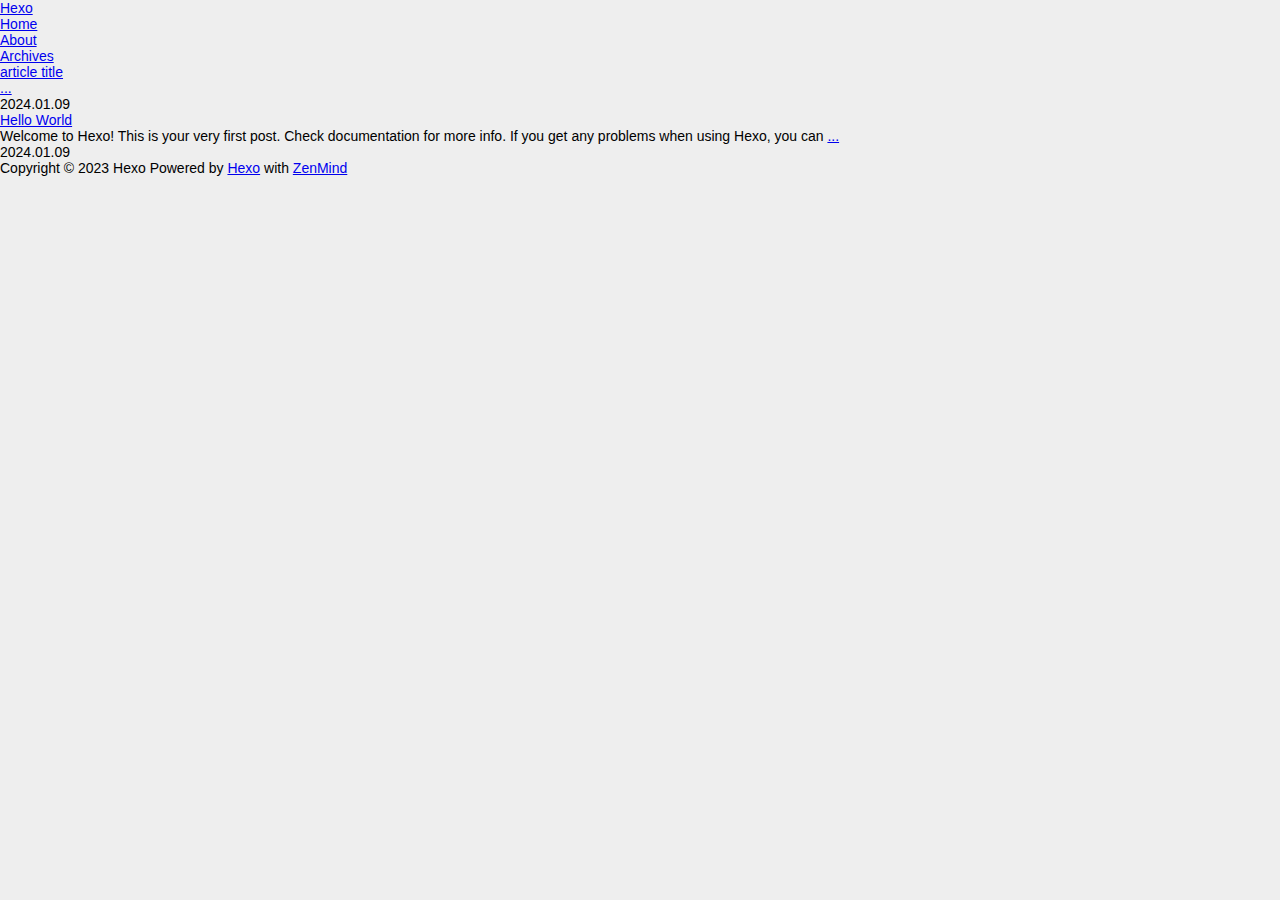
==== index.html @ c401f6a1 "Site updated: 2024-01-09 10:48:57" ====
<!DOCTYPE html>
<html>
    <head>
  <meta charset="utf-8">
  <meta content="width=device-width, initial-scale=1.0, maximum-scale=1.0, user-scalable=no, viewport-fit=cover" name="viewport" />
  <meta name="robots" content="index, follow">
  <!-- title -->
  
    
  <title>Hexo - </title>
    
  
  
  <!-- open graph -->
  <meta property="og:type" content="website">
<meta property="og:title" content="Hexo">
<meta property="og:url" content="http://example.com/index.html">
<meta property="og:site_name" content="Hexo">
<meta property="og:locale" content="en_US">
<meta property="article:author" content="John Doe">
<meta name="twitter:card" content="summary">
  <!-- canonical -->
  
  <link rel="canonical" href="http://example.com">
  
  <!-- Favicon -->
  <link rel="shortcut icon" href="/img/favicon.ico">
  <link rel="apple-touch-icon" sizes="180x180" href="/img/apple-touch-icon.png">
  <!-- CSS -->
  
<link rel="stylesheet" href="/css/reset.css">

  
<link rel="stylesheet" href="/css/style.css">

  
<link rel="stylesheet" href="/css/markdown.css">

  
<link rel="stylesheet" href="/css/fonts.css">

<meta name="generator" content="Hexo 7.0.0"></head>

    <body>
        <div class="paper">
            <div class="paper-main">
                
                    <div class="header">
    <a class="logo" href="/">Hexo</a>
    <!-- <div class="logo"><a href="/" title="Len"><img src="/img/logo.svg" alt="Len" aria-label="logo" height="20"></a></div> -->
    <ul class="nav">
        
        <li><a href="/">Home</a></li>
        
        <li><a href="/about">About</a></li>
        
        <li><a href="/archives">Archives</a></li>
        
    </ul>
</div>

                
                <div class="post-list">
    
    <div class="post">
        <a class="post-title" href="/2024/01/09/article-title/">article title</a>
        <div class="post-except">
            
            <a class="read-more" href="/2024/01/09/article-title/"> ... </a>
        </div>
        <div class="post-date">2024.01.09</div>
    </div>
    
    <div class="post">
        <a class="post-title" href="/2024/01/09/hello-world/">Hello World</a>
        <div class="post-except">
            Welcome to Hexo! This is your very first post. Check documentation for more info. If you get any problems when using Hexo, you can
            <a class="read-more" href="/2024/01/09/hello-world/"> ... </a>
        </div>
        <div class="post-date">2024.01.09</div>
    </div>
    
</div>

                <div class="footer">
    <span>Copyright © 2023 Hexo</span>
    <span>Powered by <a target="_blank" rel="noopener" href="https://hexo.io">Hexo</a> with <a target="_blank" rel="noopener" href="https:///imzl.com/zenmind">ZenMind</a></span>
</div>

<link rel="stylesheet" href="/css/a11y-dark.min.css">


<script src="/js/highlight.min.js"></script>


<script src="/js/highlightjs-line-numbers.js"></script>

<script>
    hljs.initHighlightingOnLoad();
    hljs.initLineNumbersOnLoad();
</script>

            </div>
        </div>
    </body>
</html>
---- css/style.css ----
body {
  width: 100%;
}
body:before,
body:after {
  content: "";
  display: table;
}
body:after {
  clear: both;
}
html,
body,
div,
span,
applet,
object,
iframe,
h1,
h2,
h3,
h4,
h5,
h6,
p,
blockquote,
pre,
a,
abbr,
acronym,
address,
big,
cite,
code,
del,
dfn,
em,
img,
ins,
kbd,
q,
s,
samp,
small,
strike,
strong,
sub,
sup,
tt,
var,
dl,
dt,
dd,
ol,
ul,
li,
fieldset,
form,
label,
legend,
table,
caption,
tbody,
tfoot,
thead,
tr,
th,
td {
  margin: 0;
  padding: 0;
  border: 0;
  outline: 0;
  font-weight: inherit;
  font-style: inherit;
  font-family: inherit;
  font-size: 100%;
  vertical-align: baseline;
}
body {
  line-height: 1;
  color: #000;
  background: #fff;
}
ol,
ul {
  list-style: none;
}
table {
  border-collapse: separate;
  border-spacing: 0;
  vertical-align: middle;
}
caption,
th,
td {
  text-align: left;
  font-weight: normal;
  vertical-align: middle;
}
a img {
  border: none;
}
input,
button {
  margin: 0;
  padding: 0;
}
input::-moz-focus-inner,
button::-moz-focus-inner {
  border: 0;
  padding: 0;
}
html,
body,
#container {
  height: 100%;
}
body {
  background: #eee;
  font: 14px -apple-system, BlinkMacSystemFont, "Segoe UI", "Roboto", "Oxygen", "Ubuntu", "Cantarell", "Fira Sans", "Droid Sans", "Helvetica Neue", sans-serif;
  -webkit-text-size-adjust: 100%;
}
.outer {
  max-width: 1220px;
  margin: 0 auto;
  padding: 0 20px;
}
.outer:before,
.outer:after {
  content: "";
  display: table;
}
.outer:after {
  clear: both;
}
.inner {
  display: inline;
  float: left;
  width: 98.33333333333333%;
  margin: 0 0.833333333333333%;
}
.left,
.alignleft {
  float: left;
}
.right,
.alignright {
  float: right;
}
.clear {
  clear: both;
}
#container {
  position: relative;
}
.mobile-nav-on {
  overflow: hidden;
}
#wrap {
  height: 100%;
  width: 100%;
  position: absolute;
  top: 0;
  left: 0;
  -webkit-transition: 0.2s ease-out;
  -moz-transition: 0.2s ease-out;
  -ms-transition: 0.2s ease-out;
  transition: 0.2s ease-out;
  z-index: 1;
  background: #eee;
}
.mobile-nav-on #wrap {
  left: 280px;
}
@media screen and (min-width: 768px) {
  #main {
    display: inline;
    float: left;
    width: 73.33333333333333%;
    margin: 0 0.833333333333333%;
  }
}
.article-date,
.article-category-link,
.archive-year,
.widget-title {
  text-decoration: none;
  text-transform: uppercase;
  letter-spacing: 2px;
  color: #999;
  margin-bottom: 1em;
  margin-left: 5px;
  line-height: 1em;
  text-shadow: 0 1px #fff;
  font-weight: bold;
}
.article-inner,
.archive-article-inner {
  background: #fff;
  -webkit-box-shadow: 1px 2px 3px #ddd;
  box-shadow: 1px 2px 3px #ddd;
  border: 1px solid #ddd;
  border-radius: 3px;
}
.article-entry h1,
.widget h1 {
  font-size: 2em;
}
.article-entry h2,
.widget h2 {
  font-size: 1.5em;
}
.article-entry h3,
.widget h3 {
  font-size: 1.3em;
}
.article-entry h4,
.widget h4 {
  font-size: 1.2em;
}
.article-entry h5,
.widget h5 {
  font-size: 1em;
}
.article-entry h6,
.widget h6 {
  font-size: 1em;
  color: #999;
}
.article-entry hr,
.widget hr {
  border: 1px dashed #ddd;
}
.article-entry strong,
.widget strong {
  font-weight: bold;
}
.article-entry em,
.widget em,
.article-entry cite,
.widget cite {
  font-style: italic;
}
.article-entry sup,
.widget sup,
.article-entry sub,
.widget sub {
  font-size: 0.75em;
  line-height: 0;
  position: relative;
  vertical-align: baseline;
}
.article-entry sup,
.widget sup {
  top: -0.5em;
}
.article-entry sub,
.widget sub {
  bottom: -0.2em;
}
.article-entry small,
.widget small {
  font-size: 0.85em;
}
.article-entry acronym,
.widget acronym,
.article-entry abbr,
.widget abbr {
  border-bottom: 1px dotted;
}
.article-entry ul,
.widget ul,
.article-entry ol,
.widget ol,
.article-entry dl,
.widget dl {
  margin: 0 20px;
  line-height: 1.6em;
}
.article-entry ul ul,
.widget ul ul,
.article-entry ol ul,
.widget ol ul,
.article-entry ul ol,
.widget ul ol,
.article-entry ol ol,
.widget ol ol {
  margin-top: 0;
  margin-bottom: 0;
}
.article-entry ul,
.widget ul {
  list-style: disc;
}
.article-entry ol,
.widget ol {
  list-style: decimal;
}
.article-entry dt,
.widget dt {
  font-weight: bold;
}
#header {
  height: 300px;
  position: relative;
  border-bottom: 1px solid #ddd;
}
#header:before,
#header:after {
  content: "";
  position: absolute;
  left: 0;
  right: 0;
  height: 40px;
}
#header:before {
  top: 0;
  background: -webkit-linear-gradient(rgba(0,0,0,0.2), transparent);
  background: -moz-linear-gradient(rgba(0,0,0,0.2), transparent);
  background: -ms-linear-gradient(rgba(0,0,0,0.2), transparent);
  background: linear-gradient(rgba(0,0,0,0.2), transparent);
}
#header:after {
  bottom: 0;
  background: -webkit-linear-gradient(transparent, rgba(0,0,0,0.2));
  background: -moz-linear-gradient(transparent, rgba(0,0,0,0.2));
  background: -ms-linear-gradient(transparent, rgba(0,0,0,0.2));
  background: linear-gradient(transparent, rgba(0,0,0,0.2));
}
#header-outer {
  height: 100%;
  position: relative;
}
#header-inner {
  position: relative;
  overflow: hidden;
}
#banner {
  position: absolute;
  top: 0;
  left: 0;
  width: 100%;
  height: 100%;
  background: url("images/banner.jpg") center #000;
  background-size: cover;
  z-index: -1;
}
#header-title {
  text-align: center;
  height: 40px;
  position: absolute;
  top: 50%;
  left: 0;
  margin-top: -20px;
}
#logo,
#subtitle {
  text-decoration: none;
  color: #fff;
  font-weight: 300;
  text-shadow: 0 1px 4px rgba(0,0,0,0.3);
}
#logo {
  font-size: 40px;
  line-height: 40px;
  letter-spacing: 2px;
}
#subtitle {
  font-size: 16px;
  line-height: 16px;
  letter-spacing: 1px;
}
#subtitle-wrap {
  margin-top: 16px;
}
#main-nav {
  float: left;
  margin-left: -15px;
}
.nav-icon,
.main-nav-link {
  float: left;
  color: #fff;
  opacity: 0.6;
  text-decoration: none;
  text-shadow: 0 1px rgba(0,0,0,0.2);
  -webkit-transition: opacity 0.2s;
  -moz-transition: opacity 0.2s;
  -ms-transition: opacity 0.2s;
  transition: opacity 0.2s;
  display: block;
  padding: 20px 15px;
}
.nav-icon:hover,
.main-nav-link:hover {
  opacity: 1;
}
.nav-icon {
  text-align: center;
  font-size: 14px;
  width: 14px;
  height: 14px;
  padding: 20px 15px;
  position: relative;
  cursor: pointer;
}
.main-nav-link {
  font-weight: 300;
  letter-spacing: 1px;
}
@media screen and (max-width: 479px) {
  .main-nav-link {
    display: none;
  }
}
#main-nav-toggle {
  display: none;
}
@media screen and (max-width: 479px) {
  #main-nav-toggle {
    display: block;
  }
}
#sub-nav {
  float: right;
  margin-right: -15px;
}
#search-form-wrap {
  position: absolute;
  top: 15px;
  width: 150px;
  height: 30px;
  right: -150px;
  opacity: 0;
  -webkit-transition: 0.2s ease-out;
  -moz-transition: 0.2s ease-out;
  -ms-transition: 0.2s ease-out;
  transition: 0.2s ease-out;
}
#search-form-wrap.on {
  opacity: 1;
  right: 0;
}
@media screen and (max-width: 479px) {
  #search-form-wrap {
    width: 100%;
    right: -100%;
  }
}
.search-form {
  position: absolute;
  top: 0;
  left: 0;
  right: 0;
  background: #fff;
  padding: 5px 15px;
  border-radius: 15px;
  -webkit-box-shadow: 0 0 10px rgba(0,0,0,0.3);
  box-shadow: 0 0 10px rgba(0,0,0,0.3);
}
.search-form-input {
  border: none;
  background: none;
  color: #555;
  width: 100%;
  font: 13px -apple-system, BlinkMacSystemFont, "Segoe UI", "Roboto", "Oxygen", "Ubuntu", "Cantarell", "Fira Sans", "Droid Sans", "Helvetica Neue", sans-serif;
  outline: none;
}
.search-form-input::-webkit-search-results-decoration,
.search-form-input::-webkit-search-cancel-button {
  -webkit-appearance: none;
}
.search-form-submit {
  position: absolute;
  top: 50%;
  right: 10px;
  margin-top: -7px;
  font: 13px ForkAwesome;
  border: none;
  background: none;
  color: #bbb;
  cursor: pointer;
}
.search-form-submit:hover,
.search-form-submit:focus {
  color: #777;
}
.article {
  margin: 50px 0;
}
.article-inner {
  overflow: hidden;
}
.article-meta:before,
.article-meta:after {
  content: "";
  display: table;
}
.article-meta:after {
  clear: both;
}
.article-date {
  float: left;
}
.article-category {
  float: left;
  line-height: 1em;
  color: #ccc;
  text-shadow: 0 1px #fff;
  margin-left: 8px;
}
.article-category:before {
  content: "\2022";
}
.article-category-link {
  margin: 0 12px 1em;
}
.article-header {
  padding: 20px 20px 0;
}
.article-title {
  text-decoration: none;
  font-size: 2em;
  font-weight: bold;
  color: #555;
  line-height: 1.1em;
  -webkit-transition: color 0.2s;
  -moz-transition: color 0.2s;
  -ms-transition: color 0.2s;
  transition: color 0.2s;
}
a.article-title:hover {
  color: #258fb8;
}
.article-entry {
  color: #555;
  padding: 0 20px;
}
.article-entry:before,
.article-entry:after {
  content: "";
  display: table;
}
.article-entry:after {
  clear: both;
}
.article-entry p,
.article-entry table {
  line-height: 1.6em;
  margin: 1.6em 0;
}
.article-entry h1,
.article-entry h2,
.article-entry h3,
.article-entry h4,
.article-entry h5,
.article-entry h6 {
  font-weight: bold;
}
.article-entry h1,
.article-entry h2,
.article-entry h3,
.article-entry h4,
.article-entry h5,
.article-entry h6 {
  line-height: 1.1em;
  margin: 1.1em 0;
}
.article-entry a {
  color: #258fb8;
  text-decoration: none;
}
.article-entry a:hover {
  text-decoration: underline;
}
.article-entry ul,
.article-entry ol,
.article-entry dl {
  margin-top: 1.6em;
  margin-bottom: 1.6em;
}
.article-entry img,
.article-entry video {
  max-width: 100%;
  height: auto;
  display: block;
  margin: auto;
}
.article-entry iframe {
  border: none;
}
.article-entry table {
  width: 100%;
  border-collapse: collapse;
  border-spacing: 0;
}
.article-entry th {
  font-weight: bold;
  border-bottom: 3px solid #ddd;
  padding-bottom: 0.5em;
}
.article-entry td {
  border-bottom: 1px solid #ddd;
  padding: 10px 0;
}
.article-entry blockquote {
  font-family: Georgia, "Times New Roman", serif;
  margin: 1.6em 20px;
  text-align: center;
}
.article-entry blockquote footer {
  font-size: 14px;
  margin: 1.6em 0;
  font-family: -apple-system, BlinkMacSystemFont, "Segoe UI", "Roboto", "Oxygen", "Ubuntu", "Cantarell", "Fira Sans", "Droid Sans", "Helvetica Neue", sans-serif;
}
.article-entry blockquote footer cite:before {
  content: "—";
  padding: 0 0.5em;
}
.article-entry .pullquote {
  text-align: left;
  width: 45%;
  margin: 0;
}
.article-entry .pullquote.left {
  margin-left: 0.5em;
  margin-right: 1em;
}
.article-entry .pullquote.right {
  margin-right: 0.5em;
  margin-left: 1em;
}
.article-entry .caption {
  color: #999;
  display: block;
  font-size: 0.9em;
  margin-top: 0.5em;
  position: relative;
  text-align: center;
}
.article-entry .video-container {
  position: relative;
  padding-top: 56.25%;
  height: 0;
  overflow: hidden;
}
.article-entry .video-container iframe,
.article-entry .video-container object,
.article-entry .video-container embed {
  position: absolute;
  top: 0;
  left: 0;
  width: 100%;
  height: 100%;
  margin-top: 0;
}
.article-more-link a {
  display: inline-block;
  line-height: 1em;
  padding: 6px 15px;
  border-radius: 15px;
  background: #eee;
  color: #999;
  text-shadow: 0 1px #fff;
  text-decoration: none;
}
.article-more-link a:hover {
  background: #258fb8;
  color: #fff;
  text-decoration: none;
  text-shadow: 0 1px #1e7293;
}
.article-footer {
  font-size: 0.85em;
  line-height: 1.6em;
  border-top: 1px solid #ddd;
  padding-top: 1.6em;
  margin: 0 20px 20px;
}
.article-footer:before,
.article-footer:after {
  content: "";
  display: table;
}
.article-footer:after {
  clear: both;
}
.article-footer a {
  color: #999;
  text-decoration: none;
}
.article-footer a:hover {
  color: #555;
}
.article-tag-list-item {
  float: left;
  margin-right: 10px;
}
.article-tag-list-link:before {
  content: "#";
}
.article-comment-link {
  float: right;
}
.article-comment-link:before {
  padding-right: 8px;
}
.article-share-link {
  cursor: pointer;
  float: right;
  margin-left: 20px;
}
.article-share-link:before {
  padding-right: 6px;
}
#article-nav {
  position: relative;
}
#article-nav:before,
#article-nav:after {
  content: "";
  display: table;
}
#article-nav:after {
  clear: both;
}
@media screen and (min-width: 768px) {
  #article-nav {
    margin: 50px 0;
  }
  #article-nav:before {
    width: 8px;
    height: 8px;
    position: absolute;
    top: 50%;
    left: 50%;
    margin-top: -4px;
    margin-left: -4px;
    content: "";
    border-radius: 50%;
    background: #ddd;
    -webkit-box-shadow: 0 1px 2px #fff;
    box-shadow: 0 1px 2px #fff;
  }
}
.article-nav-link-wrap {
  text-decoration: none;
  text-shadow: 0 1px #fff;
  color: #999;
  -webkit-box-sizing: border-box;
  -moz-box-sizing: border-box;
  box-sizing: border-box;
  margin-top: 50px;
  text-align: center;
  display: block;
}
.article-nav-link-wrap:hover {
  color: #555;
}
@media screen and (min-width: 768px) {
  .article-nav-link-wrap {
    width: 50%;
    margin-top: 0;
  }
}
@media screen and (min-width: 768px) {
  #article-nav-newer {
    float: left;
    text-align: right;
    padding-right: 20px;
  }
}
@media screen and (min-width: 768px) {
  #article-nav-older {
    float: right;
    text-align: left;
    padding-left: 20px;
  }
}
.article-nav-caption {
  text-transform: uppercase;
  letter-spacing: 2px;
  color: #ddd;
  line-height: 1em;
  font-weight: bold;
}
#article-nav-newer .article-nav-caption {
  margin-right: -2px;
}
.article-nav-title {
  font-size: 0.85em;
  line-height: 1.6em;
  margin-top: 0.5em;
}
.article-share-box {
  position: absolute;
  display: none;
  background: #fff;
  -webkit-box-shadow: 1px 2px 10px rgba(0,0,0,0.2);
  box-shadow: 1px 2px 10px rgba(0,0,0,0.2);
  border-radius: 3px;
  margin-left: -145px;
  overflow: hidden;
  z-index: 1;
}
.article-share-box.on {
  display: block;
}
.article-share-input {
  width: 100%;
  background: none;
  -webkit-box-sizing: border-box;
  -moz-box-sizing: border-box;
  box-sizing: border-box;
  font: 14px -apple-system, BlinkMacSystemFont, "Segoe UI", "Roboto", "Oxygen", "Ubuntu", "Cantarell", "Fira Sans", "Droid Sans", "Helvetica Neue", sans-serif;
  padding: 0 15px;
  color: #555;
  outline: none;
  border: 1px solid #ddd;
  border-radius: 3px 3px 0 0;
  height: 36px;
  line-height: 36px;
}
.article-share-links {
  background: #eee;
}
.article-share-links:before,
.article-share-links:after {
  content: "";
  display: table;
}
.article-share-links:after {
  clear: both;
}
.article-share-twitter,
.article-share-facebook,
.article-share-pinterest,
.article-share-linkedin {
  width: 50px;
  height: 36px;
  display: block;
  float: left;
  position: relative;
  color: #999;
  text-shadow: 0 1px #fff;
}
.article-share-twitter:before,
.article-share-facebook:before,
.article-share-pinterest:before,
.article-share-linkedin:before {
  font-size: 20px;
  width: 20px;
  height: 20px;
  position: absolute;
  top: 50%;
  left: 50%;
  margin-top: -10px;
  margin-left: -10px;
  text-align: center;
}
.article-share-twitter:hover,
.article-share-facebook:hover,
.article-share-pinterest:hover,
.article-share-linkedin:hover {
  color: #fff;
}
.article-share-twitter:hover {
  background: #00aced;
  text-shadow: 0 1px #008abe;
}
.article-share-facebook:hover {
  background: #3b5998;
  text-shadow: 0 1px #2f477a;
}
.article-share-pinterest:hover {
  background: #cb2027;
  text-shadow: 0 1px #a21a1f;
}
.article-share-linkedin:hover {
  background: #0077b5;
  text-shadow: 0 1px #005f91;
}
.article-gallery {
  background: #000;
  position: relative;
}
.article-gallery-photos {
  position: relative;
  overflow: hidden;
}
.article-gallery-img {
  display: none;
  max-width: 100%;
}
.article-gallery-img:first-child {
  display: block;
}
.article-gallery-img.loaded {
  position: absolute;
  display: block;
}
.article-gallery-img img {
  display: block;
  max-width: 100%;
  margin: 0 auto;
}
#comments {
  background: #fff;
  -webkit-box-shadow: 1px 2px 3px #ddd;
  box-shadow: 1px 2px 3px #ddd;
  padding: 20px;
  border: 1px solid #ddd;
  border-radius: 3px;
  margin: 50px 0;
}
#comments a {
  color: #258fb8;
}
.archives-wrap {
  margin: 50px 0;
}
.archives:before,
.archives:after {
  content: "";
  display: table;
}
.archives:after {
  clear: both;
}
.archive-year-wrap {
  margin-bottom: 1em;
}
.archives {
  -webkit-column-gap: 10px;
  -moz-column-gap: 10px;
  column-gap: 10px;
}
@media screen and (min-width: 480px) and (max-width: 767px) {
  .archives {
    -webkit-column-count: 2;
    -moz-column-count: 2;
    column-count: 2;
  }
}
@media screen and (min-width: 768px) {
  .archives {
    -webkit-column-count: 3;
    -moz-column-count: 3;
    column-count: 3;
  }
}
.archive-article {
  -webkit-column-break-inside: avoid;
  page-break-inside: avoid;
  overflow: hidden;
  break-inside: avoid-column;
}
.archive-article-inner {
  padding: 10px;
  margin-bottom: 15px;
}
.archive-article-title {
  text-decoration: none;
  font-weight: bold;
  color: #555;
  -webkit-transition: color 0.2s;
  -moz-transition: color 0.2s;
  -ms-transition: color 0.2s;
  transition: color 0.2s;
  line-height: 1.6em;
}
.archive-article-title:hover {
  color: #258fb8;
}
.archive-article-footer {
  margin-top: 1em;
}
.archive-article-date {
  color: #999;
  text-decoration: none;
  font-size: 0.85em;
  line-height: 1em;
  margin-bottom: 0.5em;
  display: block;
}
#page-nav {
  margin: 50px auto;
  background: #fff;
  -webkit-box-shadow: 1px 2px 3px #ddd;
  box-shadow: 1px 2px 3px #ddd;
  border: 1px solid #ddd;
  border-radius: 3px;
  text-align: center;
  color: #999;
  overflow: hidden;
}
#page-nav:before,
#page-nav:after {
  content: "";
  display: table;
}
#page-nav:after {
  clear: both;
}
#page-nav a,
#page-nav span {
  padding: 10px 20px;
  line-height: 1;
  height: 2ex;
}
#page-nav a {
  color: #999;
  text-decoration: none;
}
#page-nav a:hover {
  background: #999;
  color: #fff;
}
#page-nav .prev {
  float: left;
}
#page-nav .next {
  float: right;
}
#page-nav .page-number {
  display: inline-block;
}
@media screen and (max-width: 479px) {
  #page-nav .page-number {
    display: none;
  }
}
#page-nav .current {
  color: #555;
  font-weight: bold;
}
#page-nav .space {
  color: #ddd;
}
#footer {
  background: #262a30;
  padding: 50px 0;
  border-top: 1px solid #ddd;
  color: #999;
}
#footer a {
  color: #258fb8;
  text-decoration: none;
}
#footer a:hover {
  text-decoration: underline;
}
#footer-info {
  line-height: 1.6em;
  font-size: 0.85em;
}
.article-entry pre,
.article-entry .highlight {
  background: #2d2d2d;
  margin: 0 -20px;
  padding: 15px 20px;
  border-style: solid;
  border-color: #ddd;
  border-width: 1px 0;
  overflow: auto;
  color: #ccc;
  line-height: 22.400000000000002px;
}
.article-entry .highlight .gutter pre,
.article-entry .gist .gist-file .gist-data .line-numbers {
  color: #666;
  font-size: 0.85em;
}
.article-entry pre,
.article-entry code {
  font-family: "Source Code Pro", Consolas, Monaco, Menlo, Consolas, monospace;
}
.article-entry code {
  background: #eee;
  text-shadow: 0 1px #fff;
  padding: 0 0.3em;
}
.article-entry pre code {
  background: none;
  text-shadow: none;
  padding: 0;
}
.article-entry .highlight pre {
  border: none;
  margin: 0;
  padding: 0;
}
.article-entry .highlight table {
  margin: 0;
  width: auto;
}
.article-entry .highlight td {
  border: none;
  padding: 0;
}
.article-entry .highlight figcaption {
  font-size: 0.85em;
  color: #999;
  line-height: 1em;
  margin-bottom: 1em;
}
.article-entry .highlight figcaption:before,
.article-entry .highlight figcaption:after {
  content: "";
  display: table;
}
.article-entry .highlight figcaption:after {
  clear: both;
}
.article-entry .highlight figcaption a {
  float: right;
}
.article-entry .highlight .gutter {
  -moz-user-select: none;
  -ms-user-select: none;
  -webkit-user-select: none;
  -webkit-user-select: none;
  -moz-user-select: none;
  -ms-user-select: none;
  user-select: none;
}
.article-entry .highlight .gutter pre {
  text-align: right;
  padding-right: 20px;
}
.article-entry .highlight .line {
  height: 22.400000000000002px;
}
.article-entry .highlight .line.marked {
  background: #515151;
}
.article-entry .gist {
  margin: 0 -20px;
  border-style: solid;
  border-color: #ddd;
  border-width: 1px 0;
  background: #2d2d2d;
  padding: 15px 20px 15px 0;
}
.article-entry .gist .gist-file {
  border: none;
  font-family: "Source Code Pro", Consolas, Monaco, Menlo, Consolas, monospace;
  margin: 0;
}
.article-entry .gist .gist-file .gist-data {
  background: none;
  border: none;
}
.article-entry .gist .gist-file .gist-data .line-numbers {
  background: none;
  border: none;
  padding: 0 20px 0 0;
}
.article-entry .gist .gist-file .gist-data .line-data {
  padding: 0 !important;
}
.article-entry .gist .gist-file .highlight {
  margin: 0;
  padding: 0;
  border: none;
}
.article-entry .gist .gist-file .gist-meta {
  background: #2d2d2d;
  color: #999;
  font: 0.85em -apple-system, BlinkMacSystemFont, "Segoe UI", "Roboto", "Oxygen", "Ubuntu", "Cantarell", "Fira Sans", "Droid Sans", "Helvetica Neue", sans-serif;
  text-shadow: 0 0;
  padding: 0;
  margin-top: 1em;
  margin-left: 20px;
}
.article-entry .gist .gist-file .gist-meta a {
  color: #258fb8;
  font-weight: normal;
}
.article-entry .gist .gist-file .gist-meta a:hover {
  text-decoration: underline;
}
pre .comment,
pre .title {
  color: #999;
}
pre .variable,
pre .attribute,
pre .tag,
pre .regexp,
pre .ruby .constant,
pre .xml .tag .title,
pre .xml .pi,
pre .xml .doctype,
pre .html .doctype,
pre .css .id,
pre .css .class,
pre .css .pseudo {
  color: #f2777a;
}
pre .number,
pre .preprocessor,
pre .built_in,
pre .literal,
pre .params,
pre .constant {
  color: #f99157;
}
pre .class,
pre .ruby .class .title,
pre .css .rules .attribute {
  color: #9c9;
}
pre .string,
pre .value,
pre .inheritance,
pre .header,
pre .ruby .symbol,
pre .xml .cdata {
  color: #9c9;
}
pre .css .hexcolor {
  color: #6cc;
}
pre .function,
pre .python .decorator,
pre .python .title,
pre .ruby .function .title,
pre .ruby .title .keyword,
pre .perl .sub,
pre .javascript .title,
pre .coffeescript .title {
  color: #69c;
}
pre .keyword,
pre .javascript .function {
  color: #c9c;
}
@media screen and (max-width: 479px) {
  #mobile-nav {
    position: absolute;
    top: 0;
    left: 0;
    width: 280px;
    height: 100%;
    background: #191919;
    border-right: 1px solid #fff;
  }
}
@media screen and (max-width: 479px) {
  .mobile-nav-link {
    display: block;
    color: #999;
    text-decoration: none;
    padding: 15px 20px;
    font-weight: bold;
  }
  .mobile-nav-link:hover {
    color: #fff;
  }
}
@media screen and (min-width: 768px) {
  #sidebar {
    display: inline;
    float: left;
    width: 23.333333333333332%;
    margin: 0 0.833333333333333%;
  }
}
.widget-wrap {
  margin: 50px 0;
}
.widget {
  color: #777;
  text-shadow: 0 1px #fff;
  background: #ddd;
  -webkit-box-shadow: 0 -1px 4px #ccc inset;
  box-shadow: 0 -1px 4px #ccc inset;
  border: 1px solid #ccc;
  padding: 15px;
  border-radius: 3px;
}
.widget a {
  color: #258fb8;
  text-decoration: none;
}
.widget a:hover {
  text-decoration: underline;
}
.widget ul ul,
.widget ol ul,
.widget dl ul,
.widget ul ol,
.widget ol ol,
.widget dl ol,
.widget ul dl,
.widget ol dl,
.widget dl dl {
  margin-left: 15px;
  list-style: disc;
}
.widget {
  line-height: 1.6em;
  word-wrap: break-word;
  font-size: 0.9em;
}
.widget ul,
.widget ol {
  list-style: none;
  margin: 0;
}
.widget ul ul,
.widget ol ul,
.widget ul ol,
.widget ol ol {
  margin: 0 20px;
}
.widget ul ul,
.widget ol ul {
  list-style: disc;
}
.widget ul ol,
.widget ol ol {
  list-style: decimal;
}
.category-list-count,
.tag-list-count,
.archive-list-count {
  padding-left: 5px;
  color: #999;
  font-size: 0.85em;
}
.category-list-count:before,
.tag-list-count:before,
.archive-list-count:before {
  content: "(";
}
.category-list-count:after,
.tag-list-count:after,
.archive-list-count:after {
  content: ")";
}
.tagcloud a {
  margin-right: 5px;
  display: inline-block;
}
---- css/markdown.css ----
@charset "utf-8";

.post-md
{
    width: 100%;
    font-size: 16px;
    letter-spacing: 0;
}

.post-md h1,
.post-md h2,
.post-md h3,
.post-md h4,
.post-md h5,
.post-md h6
{
    color: var(--font-color-1);
    margin: 12px 0;
}
.post-md h1
{
    font-size: 2rem;
    line-height: 1.2;
    padding: 24px 0;
}
.post-md h2
{
    font-size: 1.6rem;
    line-height: 1.2;
    padding: 20px 0;
}
.post-md h3
{
    font-size: 1.4rem;
    line-height: 1.2;
    padding: 18px 0;
}
.post-md h4
{
    font-size: 1.2rem;
    line-height: 1.2;
    padding: 16px 0;
}
.post-md h5
{
    font-size: 1.15rem;
    line-height: 1.2;
    padding: 14px 0;
}
.post-md h6
{
    font-size: 1.1rem;
    line-height: 1.2;
    padding: 12px 0;
}
.post-md a
{
    color: var(--font-color-0);
    /* box-shadow: 0 1.5px 0 #de1267; */
    /* text-decoration: underline dotted; */
    transition: color ease-in-out .65s, box-shadow ease-in-out .65s;
}
.post-md a:hover
{
    color: var(--font-color-0);
    box-shadow: 0 2px 0 var(--font-color-0);
    transition: color ease-in-out .65s, box-shadow ease-in-out .65s;
}
.post-md strong
{
    font-weight: 700;
}
.post-md em
{
    font-style: italic;
}
.post-md kbd
{
    padding: 2px 4px;
    border-radius: 2px;
    background: #eee;
    border: 1px solid #ddd;
}
.post-md ol
{
    list-style: decimal;
    padding-left: 24px;
}
.post-md ul
{
    list-style: disc;
    padding-left: 24px;
}
.post-md img
{
    border-radius: 4px;
    box-sizing: border-box;
    padding: 5px 5px;
    border: 1px solid #ebebeb;
}
.post-md hr
{
    border: none;
    height: 1px;
    background: var(--line-1);
    margin: 24px 0;
}

.post-md p,
.post-md blockquote
{
    width: 100%;
    margin: 12px 0;
}
.post-md blockquote
{
    border-left: 2px solid var(--line-2);
    padding-left: 12px;
    word-wrap: break-word;
}

.post-md .video-container
{
    background: #000;
    border-radius: 4px;
    overflow: hidden;
}
.post-md iframe,
.post-md .video-container iframe
{
    width: 100%;
    height: 100vh;
    max-height: 360px;
    margin: 12px 0;
}

.post-md>table
{
    width: 100%;
    text-align: left;
    border-spacing: 0;
}
.post-md>table th
{
    padding: 12px 0;
    border-bottom: 2px solid var(--line-1);
}
.post-md>table tr:nth-child(odd) td
{
    padding: 12px 0;
    border-bottom: 1px solid var(--line-1);
    background: #fafafa;
}
.post-md>table tr:nth-child(even) td
{
    padding: 12px 0;
    border-bottom: 1px solid var(--line-1);
    background: #fff;
}

.post-md code
{
    border-radius: 4px;
    background: #2b2b2b;
    padding: 2px 4px;
    color: #f8f8f2;
    font-size: 1rem;
}

.post-md .hljs-ln-numbers
{
    opacity: .5;
    padding-right: 12px;
}
---- css/fonts.css ----
/* montserrat-regular - latin */

@font-face
{
    font-family: "Montserrat";
    font-style: normal;
    font-weight: 400;
    src: local(""),
        url("../fonts/montserrat-v23-latin-regular.woff2") format("woff2"), /* Chrome 26+, Opera 23+, Firefox 39+ */
        url("../fonts/montserrat-v23-latin-regular.woff") format("woff"); /* Chrome 6+, Firefox 3.6+, IE 9+, Safari 5.1+ */
}

/* montserrat-600 - latin */

@font-face
{
    font-family: "Montserrat";
    font-style: normal;
    font-weight: 600;
    src: local(""),
        url("../fonts/montserrat-v23-latin-600.woff2") format("woff2"), /* Chrome 26+, Opera 23+, Firefox 39+ */
        url("../fonts/montserrat-v23-latin-600.woff") format("woff"); /* Chrome 6+, Firefox 3.6+, IE 9+, Safari 5.1+ */
}

/* montserrat-italic - latin */

@font-face
{
    font-family: "Montserrat";
    font-style: italic;
    font-weight: 400;
    src: local(""),
        url("../fonts/montserrat-v23-latin-italic.woff2") format("woff2"), /* Chrome 26+, Opera 23+, Firefox 39+ */
        url("../fonts/montserrat-v23-latin-italic.woff") format("woff"); /* Chrome 6+, Firefox 3.6+, IE 9+, Safari 5.1+ */
}

/* montserrat-600italic - latin */

@font-face
{
    font-family: "Montserrat";
    font-style: italic;
    font-weight: 600;
    src: local(""),
        url("../fonts/montserrat-v23-latin-600italic.woff2") format("woff2"), /* Chrome 26+, Opera 23+, Firefox 39+ */
        url("../fonts/montserrat-v23-latin-600italic.woff") format("woff"); /* Chrome 6+, Firefox 3.6+, IE 9+, Safari 5.1+ */
}
---- css/a11y-dark.min.css ----
pre code.hljs{display:block;overflow-x:auto;padding:1em}code.hljs{padding:3px 5px}/*!
  Theme: a11y-dark
  Author: @ericwbailey
  Maintainer: @ericwbailey

  Based on the Tomorrow Night Eighties theme: https://github.com/isagalaev/highlight.js/blob/master/src/styles/tomorrow-night-eighties.css
*/.hljs{background:#2b2b2b;color:#f8f8f2}.hljs-comment,.hljs-quote{color:#d4d0ab}.hljs-deletion,.hljs-name,.hljs-regexp,.hljs-selector-class,.hljs-selector-id,.hljs-tag,.hljs-template-variable,.hljs-variable{color:#ffa07a}.hljs-built_in,.hljs-link,.hljs-literal,.hljs-meta,.hljs-number,.hljs-params,.hljs-type{color:#f5ab35}.hljs-attribute{color:gold}.hljs-addition,.hljs-bullet,.hljs-string,.hljs-symbol{color:#abe338}.hljs-section,.hljs-title{color:#00e0e0}.hljs-keyword,.hljs-selector-tag{color:#dcc6e0}.hljs-emphasis{font-style:italic}.hljs-strong{font-weight:700}@media screen and (-ms-high-contrast:active){.hljs-addition,.hljs-attribute,.hljs-built_in,.hljs-bullet,.hljs-comment,.hljs-link,.hljs-literal,.hljs-meta,.hljs-number,.hljs-params,.hljs-quote,.hljs-string,.hljs-symbol,.hljs-type{color:highlight}.hljs-keyword,.hljs-selector-tag{font-weight:700}}
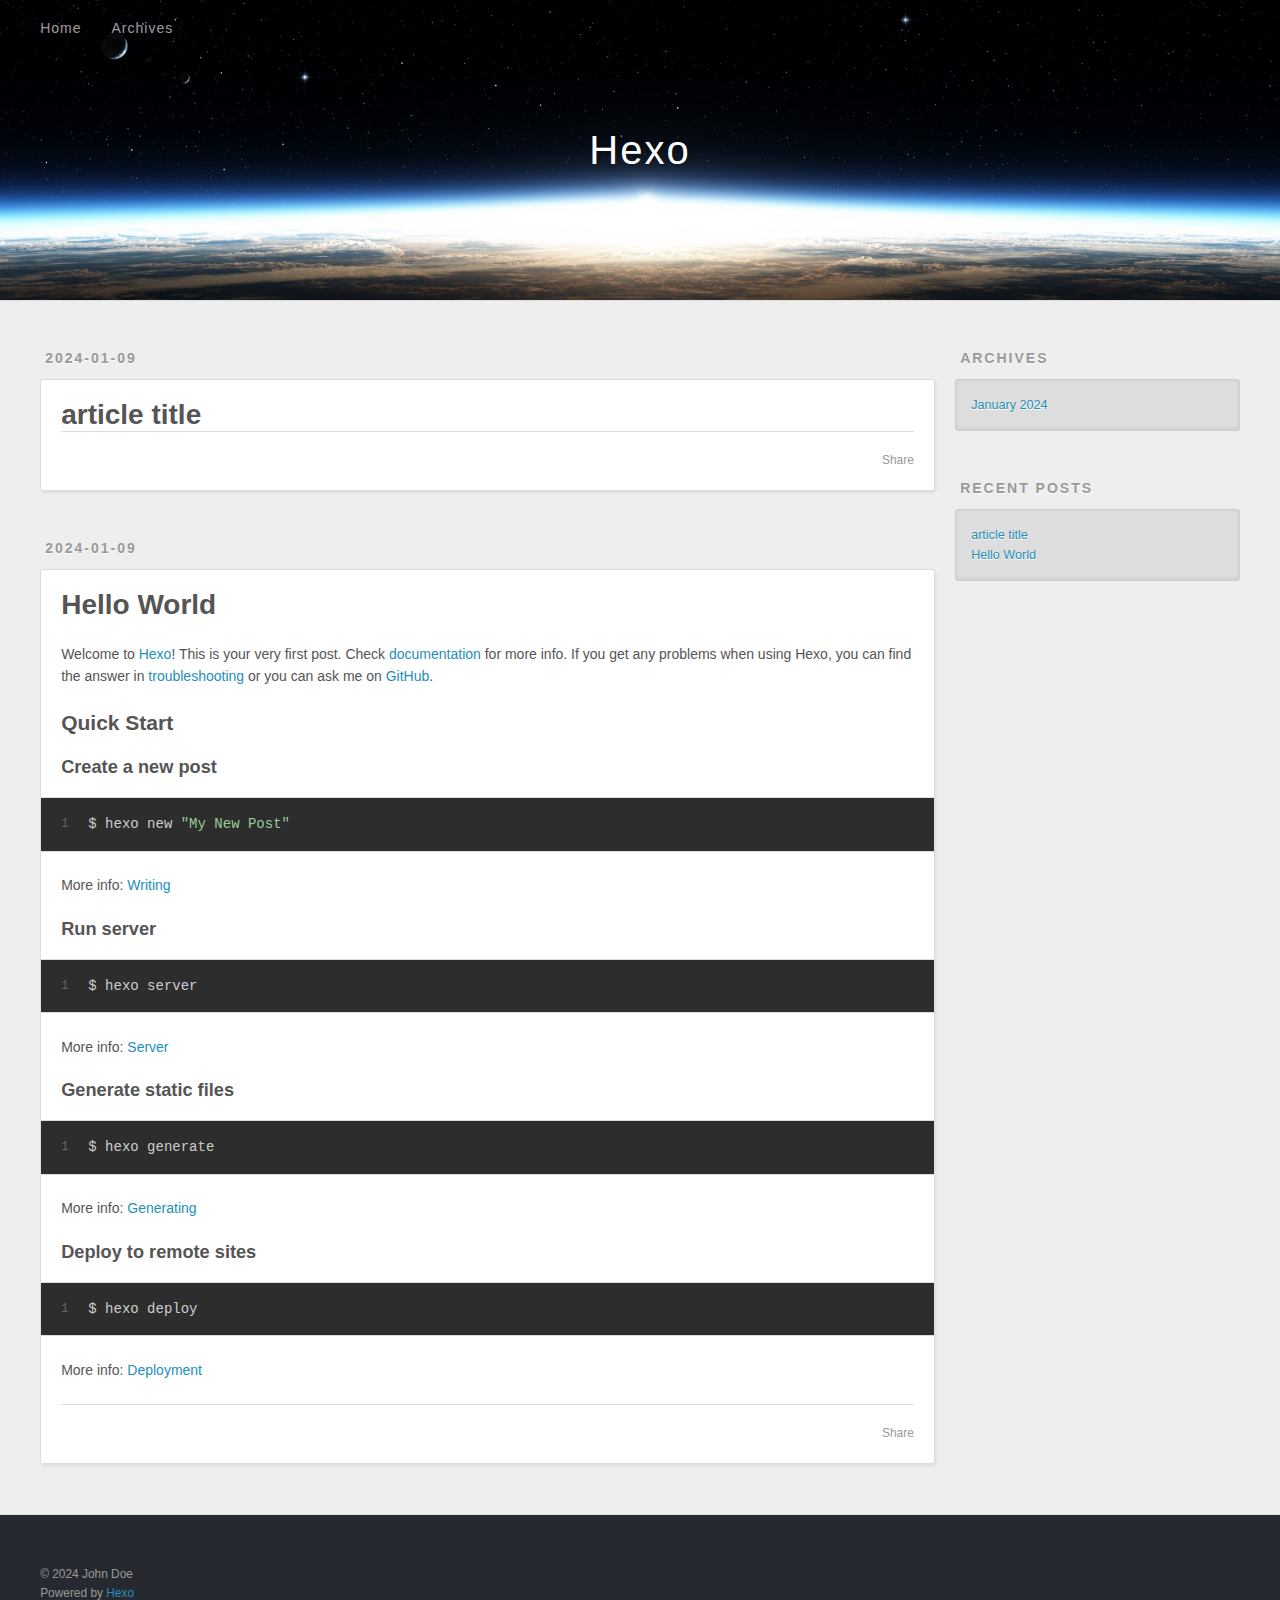
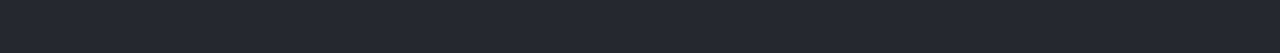
==== commit f82fc5f9: "Site updated: 2024-01-09 11:07:58" ====
--- a/index.html
+++ b/index.html
@@ -1,17 +1,11 @@
 <!DOCTYPE html>
 <html>
-    <head>
+<head>
   <meta charset="utf-8">
-  <meta content="width=device-width, initial-scale=1.0, maximum-scale=1.0, user-scalable=no, viewport-fit=cover" name="viewport" />
-  <meta name="robots" content="index, follow">
-  <!-- title -->
-  
-    
-  <title>Hexo - </title>
-    
-  
-  
-  <!-- open graph -->
+  
+  
+  <title>Hexo</title>
+  <meta name="viewport" content="width=device-width, initial-scale=1, shrink-to-fit=no">
   <meta property="og:type" content="website">
 <meta property="og:title" content="Hexo">
 <meta property="og:url" content="http://example.com/index.html">
@@ -19,88 +13,235 @@
 <meta property="og:locale" content="en_US">
 <meta property="article:author" content="John Doe">
 <meta name="twitter:card" content="summary">
-  <!-- canonical -->
-  
-  <link rel="canonical" href="http://example.com">
-  
-  <!-- Favicon -->
-  <link rel="shortcut icon" href="/img/favicon.ico">
-  <link rel="apple-touch-icon" sizes="180x180" href="/img/apple-touch-icon.png">
-  <!-- CSS -->
-  
-<link rel="stylesheet" href="/css/reset.css">
-
+  
+    <link rel="alternate" href="/atom.xml" title="Hexo" type="application/atom+xml">
+  
+  
+    <link rel="shortcut icon" href="/favicon.png">
+  
+  
   
 <link rel="stylesheet" href="/css/style.css">
 
   
-<link rel="stylesheet" href="/css/markdown.css">
-
-  
-<link rel="stylesheet" href="/css/fonts.css">
-
+    
+<link rel="stylesheet" href="/fancybox/jquery.fancybox.min.css">
+
+  
+  
 <meta name="generator" content="Hexo 7.0.0"></head>
 
-    <body>
-        <div class="paper">
-            <div class="paper-main">
-                
-                    <div class="header">
-    <a class="logo" href="/">Hexo</a>
-    <!-- <div class="logo"><a href="/" title="Len"><img src="/img/logo.svg" alt="Len" aria-label="logo" height="20"></a></div> -->
-    <ul class="nav">
-        
-        <li><a href="/">Home</a></li>
-        
-        <li><a href="/about">About</a></li>
-        
-        <li><a href="/archives">Archives</a></li>
-        
-    </ul>
-</div>
-
-                
-                <div class="post-list">
-    
-    <div class="post">
-        <a class="post-title" href="/2024/01/09/article-title/">article title</a>
-        <div class="post-except">
-            
-            <a class="read-more" href="/2024/01/09/article-title/"> ... </a>
-        </div>
-        <div class="post-date">2024.01.09</div>
-    </div>
-    
-    <div class="post">
-        <a class="post-title" href="/2024/01/09/hello-world/">Hello World</a>
-        <div class="post-except">
-            Welcome to Hexo! This is your very first post. Check documentation for more info. If you get any problems when using Hexo, you can
-            <a class="read-more" href="/2024/01/09/hello-world/"> ... </a>
-        </div>
-        <div class="post-date">2024.01.09</div>
-    </div>
-    
-</div>
-
-                <div class="footer">
-    <span>Copyright © 2023 Hexo</span>
-    <span>Powered by <a target="_blank" rel="noopener" href="https://hexo.io">Hexo</a> with <a target="_blank" rel="noopener" href="https:///imzl.com/zenmind">ZenMind</a></span>
-</div>
-
-<link rel="stylesheet" href="/css/a11y-dark.min.css">
-
-
-<script src="/js/highlight.min.js"></script>
-
-
-<script src="/js/highlightjs-line-numbers.js"></script>
-
-<script>
-    hljs.initHighlightingOnLoad();
-    hljs.initLineNumbersOnLoad();
-</script>
-
-            </div>
-        </div>
-    </body>
+<body>
+  <div id="container">
+    <div id="wrap">
+      <header id="header">
+  <div id="banner"></div>
+  <div id="header-outer" class="outer">
+    <div id="header-title" class="inner">
+      <h1 id="logo-wrap">
+        <a href="/" id="logo">Hexo</a>
+      </h1>
+      
+    </div>
+    <div id="header-inner" class="inner">
+      <nav id="main-nav">
+        <a id="main-nav-toggle" class="nav-icon"><span class="fa fa-bars"></span></a>
+        
+          <a class="main-nav-link" href="/">Home</a>
+        
+          <a class="main-nav-link" href="/archives">Archives</a>
+        
+      </nav>
+      <nav id="sub-nav">
+        
+        
+          <a class="nav-icon" href="/atom.xml" title="RSS Feed"><span class="fa fa-rss"></span></a>
+        
+        <a class="nav-icon nav-search-btn" title="Search"><span class="fa fa-search"></span></a>
+      </nav>
+      <div id="search-form-wrap">
+        <form action="//google.com/search" method="get" accept-charset="UTF-8" class="search-form"><input type="search" name="q" class="search-form-input" placeholder="Search"><button type="submit" class="search-form-submit">&#xF002;</button><input type="hidden" name="sitesearch" value="http://example.com"></form>
+      </div>
+    </div>
+  </div>
+</header>
+
+      <div class="outer">
+        <section id="main">
+  
+    <article id="post-article-title" class="h-entry article article-type-post" itemprop="blogPost" itemscope itemtype="https://schema.org/BlogPosting">
+  <div class="article-meta">
+    <a href="/2024/01/09/article-title/" class="article-date">
+  <time class="dt-published" datetime="2024-01-09T02:41:25.000Z" itemprop="datePublished">2024-01-09</time>
+</a>
+    
+  </div>
+  <div class="article-inner">
+    
+    
+      <header class="article-header">
+        
+  
+    <h1 itemprop="name">
+      <a class="p-name article-title" href="/2024/01/09/article-title/">article title</a>
+    </h1>
+  
+
+      </header>
+    
+    <div class="e-content article-entry" itemprop="articleBody">
+      
+        
+      
+    </div>
+    <footer class="article-footer">
+      <a data-url="http://example.com/2024/01/09/article-title/" data-id="clr5qxe1k0000g0w902j92jcs" data-title="article title" class="article-share-link"><span class="fa fa-share">Share</span></a>
+      
+      
+      
+    </footer>
+  </div>
+  
+</article>
+
+
+
+  
+    <article id="post-hello-world" class="h-entry article article-type-post" itemprop="blogPost" itemscope itemtype="https://schema.org/BlogPosting">
+  <div class="article-meta">
+    <a href="/2024/01/09/hello-world/" class="article-date">
+  <time class="dt-published" datetime="2024-01-09T02:22:42.216Z" itemprop="datePublished">2024-01-09</time>
+</a>
+    
+  </div>
+  <div class="article-inner">
+    
+    
+      <header class="article-header">
+        
+  
+    <h1 itemprop="name">
+      <a class="p-name article-title" href="/2024/01/09/hello-world/">Hello World</a>
+    </h1>
+  
+
+      </header>
+    
+    <div class="e-content article-entry" itemprop="articleBody">
+      
+        <p>Welcome to <a target="_blank" rel="noopener" href="https://hexo.io/">Hexo</a>! This is your very first post. Check <a target="_blank" rel="noopener" href="https://hexo.io/docs/">documentation</a> for more info. If you get any problems when using Hexo, you can find the answer in <a target="_blank" rel="noopener" href="https://hexo.io/docs/troubleshooting.html">troubleshooting</a> or you can ask me on <a target="_blank" rel="noopener" href="https://github.com/hexojs/hexo/issues">GitHub</a>.</p>
+<h2 id="Quick-Start"><a href="#Quick-Start" class="headerlink" title="Quick Start"></a>Quick Start</h2><h3 id="Create-a-new-post"><a href="#Create-a-new-post" class="headerlink" title="Create a new post"></a>Create a new post</h3><figure class="highlight bash"><table><tr><td class="gutter"><pre><span class="line">1</span><br></pre></td><td class="code"><pre><span class="line">$ hexo new <span class="string">&quot;My New Post&quot;</span></span><br></pre></td></tr></table></figure>
+
+<p>More info: <a target="_blank" rel="noopener" href="https://hexo.io/docs/writing.html">Writing</a></p>
+<h3 id="Run-server"><a href="#Run-server" class="headerlink" title="Run server"></a>Run server</h3><figure class="highlight bash"><table><tr><td class="gutter"><pre><span class="line">1</span><br></pre></td><td class="code"><pre><span class="line">$ hexo server</span><br></pre></td></tr></table></figure>
+
+<p>More info: <a target="_blank" rel="noopener" href="https://hexo.io/docs/server.html">Server</a></p>
+<h3 id="Generate-static-files"><a href="#Generate-static-files" class="headerlink" title="Generate static files"></a>Generate static files</h3><figure class="highlight bash"><table><tr><td class="gutter"><pre><span class="line">1</span><br></pre></td><td class="code"><pre><span class="line">$ hexo generate</span><br></pre></td></tr></table></figure>
+
+<p>More info: <a target="_blank" rel="noopener" href="https://hexo.io/docs/generating.html">Generating</a></p>
+<h3 id="Deploy-to-remote-sites"><a href="#Deploy-to-remote-sites" class="headerlink" title="Deploy to remote sites"></a>Deploy to remote sites</h3><figure class="highlight bash"><table><tr><td class="gutter"><pre><span class="line">1</span><br></pre></td><td class="code"><pre><span class="line">$ hexo deploy</span><br></pre></td></tr></table></figure>
+
+<p>More info: <a target="_blank" rel="noopener" href="https://hexo.io/docs/one-command-deployment.html">Deployment</a></p>
+
+      
+    </div>
+    <footer class="article-footer">
+      <a data-url="http://example.com/2024/01/09/hello-world/" data-id="clr5q93ry00005cw9a1s91yvs" data-title="Hello World" class="article-share-link"><span class="fa fa-share">Share</span></a>
+      
+      
+      
+    </footer>
+  </div>
+  
+</article>
+
+
+
+  
+
+
+</section>
+        
+          <aside id="sidebar">
+  
+    
+
+  
+    
+
+  
+    
+  
+    
+  <div class="widget-wrap">
+    <h3 class="widget-title">Archives</h3>
+    <div class="widget">
+      <ul class="archive-list"><li class="archive-list-item"><a class="archive-list-link" href="/archives/2024/01/">January 2024</a></li></ul>
+    </div>
+  </div>
+
+
+  
+    
+  <div class="widget-wrap">
+    <h3 class="widget-title">Recent Posts</h3>
+    <div class="widget">
+      <ul>
+        
+          <li>
+            <a href="/2024/01/09/article-title/">article title</a>
+          </li>
+        
+          <li>
+            <a href="/2024/01/09/hello-world/">Hello World</a>
+          </li>
+        
+      </ul>
+    </div>
+  </div>
+
+  
+</aside>
+        
+      </div>
+      <footer id="footer">
+  
+  <div class="outer">
+    <div id="footer-info" class="inner">
+      
+      &copy; 2024 John Doe<br>
+      Powered by <a href="https://hexo.io/" target="_blank">Hexo</a>
+    </div>
+  </div>
+</footer>
+
+    </div>
+    <nav id="mobile-nav">
+  
+    <a href="/" class="mobile-nav-link">Home</a>
+  
+    <a href="/archives" class="mobile-nav-link">Archives</a>
+  
+</nav>
+    
+
+
+<script src="/js/jquery-3.6.4.min.js"></script>
+
+
+
+  
+<script src="/fancybox/jquery.fancybox.min.js"></script>
+
+
+
+
+<script src="/js/script.js"></script>
+
+
+
+
+
+  </div>
+</body>
 </html>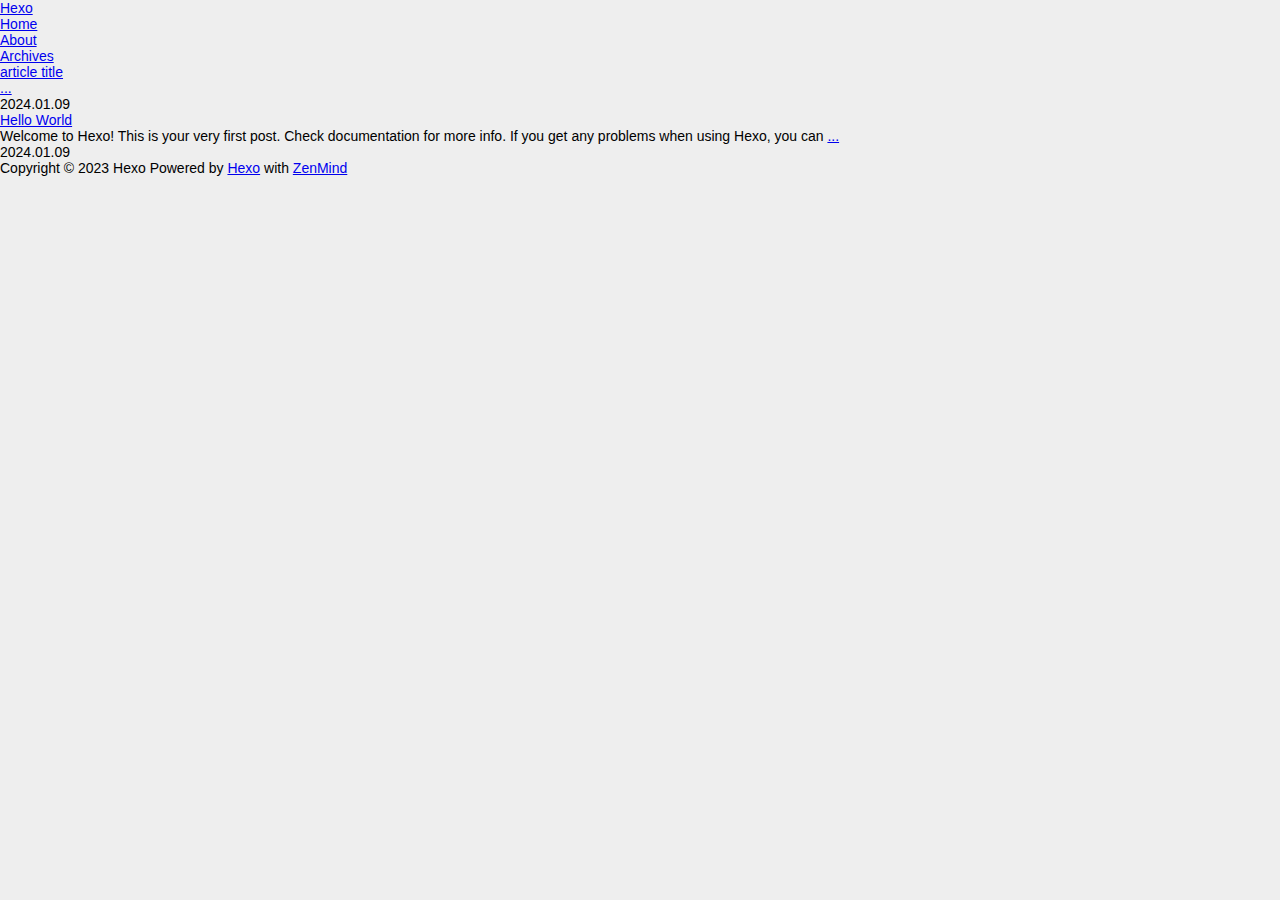
==== commit 180e2bfd: "Site updated: 2024-01-09 11:13:16" ====
--- a/index.html
+++ b/index.html
@@ -1,247 +1,106 @@
 <!DOCTYPE html>
 <html>
-<head>
+    <head>
   <meta charset="utf-8">
+  <meta content="width=device-width, initial-scale=1.0, maximum-scale=1.0, user-scalable=no, viewport-fit=cover" name="viewport" />
+  <meta name="robots" content="index, follow">
+  <!-- title -->
+  
+    
+  <title>Hexo - </title>
+    
   
   
-  <title>Hexo</title>
-  <meta name="viewport" content="width=device-width, initial-scale=1, shrink-to-fit=no">
+  <!-- open graph -->
   <meta property="og:type" content="website">
 <meta property="og:title" content="Hexo">
-<meta property="og:url" content="http://example.com/index.html">
+<meta property="og:url" content="https://mixintu.github.io/index.html">
 <meta property="og:site_name" content="Hexo">
 <meta property="og:locale" content="en_US">
 <meta property="article:author" content="John Doe">
 <meta name="twitter:card" content="summary">
+  <!-- canonical -->
   
-    <link rel="alternate" href="/atom.xml" title="Hexo" type="application/atom+xml">
+  <link rel="canonical" href="https://mixintu.github.io">
   
+  <!-- Favicon -->
+  <link rel="shortcut icon" href="/img/favicon.ico">
+  <link rel="apple-touch-icon" sizes="180x180" href="/img/apple-touch-icon.png">
+  <!-- CSS -->
   
-    <link rel="shortcut icon" href="/favicon.png">
-  
-  
+<link rel="stylesheet" href="/css/reset.css">
+
   
 <link rel="stylesheet" href="/css/style.css">
 
   
-    
-<link rel="stylesheet" href="/fancybox/jquery.fancybox.min.css">
+<link rel="stylesheet" href="/css/markdown.css">
 
   
-  
+<link rel="stylesheet" href="/css/fonts.css">
+
 <meta name="generator" content="Hexo 7.0.0"></head>
 
-<body>
-  <div id="container">
-    <div id="wrap">
-      <header id="header">
-  <div id="banner"></div>
-  <div id="header-outer" class="outer">
-    <div id="header-title" class="inner">
-      <h1 id="logo-wrap">
-        <a href="/" id="logo">Hexo</a>
-      </h1>
-      
+    <body>
+        <div class="paper">
+            <div class="paper-main">
+                
+                    <div class="header">
+    <a class="logo" href="/">Hexo</a>
+    <!-- <div class="logo"><a href="/" title="Len"><img src="/img/logo.svg" alt="Len" aria-label="logo" height="20"></a></div> -->
+    <ul class="nav">
+        
+        <li><a href="/">Home</a></li>
+        
+        <li><a href="/about">About</a></li>
+        
+        <li><a href="/archives">Archives</a></li>
+        
+    </ul>
+</div>
+
+                
+                <div class="post-list">
+    
+    <div class="post">
+        <a class="post-title" href="/2024/01/09/article-title/">article title</a>
+        <div class="post-except">
+            
+            <a class="read-more" href="/2024/01/09/article-title/"> ... </a>
+        </div>
+        <div class="post-date">2024.01.09</div>
     </div>
-    <div id="header-inner" class="inner">
-      <nav id="main-nav">
-        <a id="main-nav-toggle" class="nav-icon"><span class="fa fa-bars"></span></a>
-        
-          <a class="main-nav-link" href="/">Home</a>
-        
-          <a class="main-nav-link" href="/archives">Archives</a>
-        
-      </nav>
-      <nav id="sub-nav">
-        
-        
-          <a class="nav-icon" href="/atom.xml" title="RSS Feed"><span class="fa fa-rss"></span></a>
-        
-        <a class="nav-icon nav-search-btn" title="Search"><span class="fa fa-search"></span></a>
-      </nav>
-      <div id="search-form-wrap">
-        <form action="//google.com/search" method="get" accept-charset="UTF-8" class="search-form"><input type="search" name="q" class="search-form-input" placeholder="Search"><button type="submit" class="search-form-submit">&#xF002;</button><input type="hidden" name="sitesearch" value="http://example.com"></form>
-      </div>
+    
+    <div class="post">
+        <a class="post-title" href="/2024/01/09/hello-world/">Hello World</a>
+        <div class="post-except">
+            Welcome to Hexo! This is your very first post. Check documentation for more info. If you get any problems when using Hexo, you can
+            <a class="read-more" href="/2024/01/09/hello-world/"> ... </a>
+        </div>
+        <div class="post-date">2024.01.09</div>
     </div>
-  </div>
-</header>
+    
+</div>
 
-      <div class="outer">
-        <section id="main">
-  
-    <article id="post-article-title" class="h-entry article article-type-post" itemprop="blogPost" itemscope itemtype="https://schema.org/BlogPosting">
-  <div class="article-meta">
-    <a href="/2024/01/09/article-title/" class="article-date">
-  <time class="dt-published" datetime="2024-01-09T02:41:25.000Z" itemprop="datePublished">2024-01-09</time>
-</a>
-    
-  </div>
-  <div class="article-inner">
-    
-    
-      <header class="article-header">
-        
-  
-    <h1 itemprop="name">
-      <a class="p-name article-title" href="/2024/01/09/article-title/">article title</a>
-    </h1>
-  
+                <div class="footer">
+    <span>Copyright © 2023 Hexo</span>
+    <span>Powered by <a target="_blank" rel="noopener" href="https://hexo.io">Hexo</a> with <a target="_blank" rel="noopener" href="https:///imzl.com/zenmind">ZenMind</a></span>
+</div>
 
-      </header>
-    
-    <div class="e-content article-entry" itemprop="articleBody">
-      
-        
-      
-    </div>
-    <footer class="article-footer">
-      <a data-url="http://example.com/2024/01/09/article-title/" data-id="clr5qxe1k0000g0w902j92jcs" data-title="article title" class="article-share-link"><span class="fa fa-share">Share</span></a>
-      
-      
-      
-    </footer>
-  </div>
-  
-</article>
+<link rel="stylesheet" href="/css/a11y-dark.min.css">
 
 
-
-  
-    <article id="post-hello-world" class="h-entry article article-type-post" itemprop="blogPost" itemscope itemtype="https://schema.org/BlogPosting">
-  <div class="article-meta">
-    <a href="/2024/01/09/hello-world/" class="article-date">
-  <time class="dt-published" datetime="2024-01-09T02:22:42.216Z" itemprop="datePublished">2024-01-09</time>
-</a>
-    
-  </div>
-  <div class="article-inner">
-    
-    
-      <header class="article-header">
-        
-  
-    <h1 itemprop="name">
-      <a class="p-name article-title" href="/2024/01/09/hello-world/">Hello World</a>
-    </h1>
-  
-
-      </header>
-    
-    <div class="e-content article-entry" itemprop="articleBody">
-      
-        <p>Welcome to <a target="_blank" rel="noopener" href="https://hexo.io/">Hexo</a>! This is your very first post. Check <a target="_blank" rel="noopener" href="https://hexo.io/docs/">documentation</a> for more info. If you get any problems when using Hexo, you can find the answer in <a target="_blank" rel="noopener" href="https://hexo.io/docs/troubleshooting.html">troubleshooting</a> or you can ask me on <a target="_blank" rel="noopener" href="https://github.com/hexojs/hexo/issues">GitHub</a>.</p>
-<h2 id="Quick-Start"><a href="#Quick-Start" class="headerlink" title="Quick Start"></a>Quick Start</h2><h3 id="Create-a-new-post"><a href="#Create-a-new-post" class="headerlink" title="Create a new post"></a>Create a new post</h3><figure class="highlight bash"><table><tr><td class="gutter"><pre><span class="line">1</span><br></pre></td><td class="code"><pre><span class="line">$ hexo new <span class="string">&quot;My New Post&quot;</span></span><br></pre></td></tr></table></figure>
-
-<p>More info: <a target="_blank" rel="noopener" href="https://hexo.io/docs/writing.html">Writing</a></p>
-<h3 id="Run-server"><a href="#Run-server" class="headerlink" title="Run server"></a>Run server</h3><figure class="highlight bash"><table><tr><td class="gutter"><pre><span class="line">1</span><br></pre></td><td class="code"><pre><span class="line">$ hexo server</span><br></pre></td></tr></table></figure>
-
-<p>More info: <a target="_blank" rel="noopener" href="https://hexo.io/docs/server.html">Server</a></p>
-<h3 id="Generate-static-files"><a href="#Generate-static-files" class="headerlink" title="Generate static files"></a>Generate static files</h3><figure class="highlight bash"><table><tr><td class="gutter"><pre><span class="line">1</span><br></pre></td><td class="code"><pre><span class="line">$ hexo generate</span><br></pre></td></tr></table></figure>
-
-<p>More info: <a target="_blank" rel="noopener" href="https://hexo.io/docs/generating.html">Generating</a></p>
-<h3 id="Deploy-to-remote-sites"><a href="#Deploy-to-remote-sites" class="headerlink" title="Deploy to remote sites"></a>Deploy to remote sites</h3><figure class="highlight bash"><table><tr><td class="gutter"><pre><span class="line">1</span><br></pre></td><td class="code"><pre><span class="line">$ hexo deploy</span><br></pre></td></tr></table></figure>
-
-<p>More info: <a target="_blank" rel="noopener" href="https://hexo.io/docs/one-command-deployment.html">Deployment</a></p>
-
-      
-    </div>
-    <footer class="article-footer">
-      <a data-url="http://example.com/2024/01/09/hello-world/" data-id="clr5q93ry00005cw9a1s91yvs" data-title="Hello World" class="article-share-link"><span class="fa fa-share">Share</span></a>
-      
-      
-      
-    </footer>
-  </div>
-  
-</article>
+<script src="/js/highlight.min.js"></script>
 
 
+<script src="/js/highlightjs-line-numbers.js"></script>
 
-  
+<script>
+    hljs.initHighlightingOnLoad();
+    hljs.initLineNumbersOnLoad();
+</script>
 
-
-</section>
-        
-          <aside id="sidebar">
-  
-    
-
-  
-    
-
-  
-    
-  
-    
-  <div class="widget-wrap">
-    <h3 class="widget-title">Archives</h3>
-    <div class="widget">
-      <ul class="archive-list"><li class="archive-list-item"><a class="archive-list-link" href="/archives/2024/01/">January 2024</a></li></ul>
-    </div>
-  </div>
-
-
-  
-    
-  <div class="widget-wrap">
-    <h3 class="widget-title">Recent Posts</h3>
-    <div class="widget">
-      <ul>
-        
-          <li>
-            <a href="/2024/01/09/article-title/">article title</a>
-          </li>
-        
-          <li>
-            <a href="/2024/01/09/hello-world/">Hello World</a>
-          </li>
-        
-      </ul>
-    </div>
-  </div>
-
-  
-</aside>
-        
-      </div>
-      <footer id="footer">
-  
-  <div class="outer">
-    <div id="footer-info" class="inner">
-      
-      &copy; 2024 John Doe<br>
-      Powered by <a href="https://hexo.io/" target="_blank">Hexo</a>
-    </div>
-  </div>
-</footer>
-
-    </div>
-    <nav id="mobile-nav">
-  
-    <a href="/" class="mobile-nav-link">Home</a>
-  
-    <a href="/archives" class="mobile-nav-link">Archives</a>
-  
-</nav>
-    
-
-
-<script src="/js/jquery-3.6.4.min.js"></script>
-
-
-
-  
-<script src="/fancybox/jquery.fancybox.min.js"></script>
-
-
-
-
-<script src="/js/script.js"></script>
-
-
-
-
-
-  </div>
-</body>
+            </div>
+        </div>
+    </body>
 </html>--- a/css/markdown.css
+++ b/css/markdown.css
@@ -0,0 +1,174 @@
+@charset "utf-8";
+
+.post-md
+{
+    width: 100%;
+    font-size: 16px;
+    letter-spacing: 0;
+}
+
+.post-md h1,
+.post-md h2,
+.post-md h3,
+.post-md h4,
+.post-md h5,
+.post-md h6
+{
+    color: var(--font-color-1);
+    margin: 12px 0;
+}
+.post-md h1
+{
+    font-size: 2rem;
+    line-height: 1.2;
+    padding: 24px 0;
+}
+.post-md h2
+{
+    font-size: 1.6rem;
+    line-height: 1.2;
+    padding: 20px 0;
+}
+.post-md h3
+{
+    font-size: 1.4rem;
+    line-height: 1.2;
+    padding: 18px 0;
+}
+.post-md h4
+{
+    font-size: 1.2rem;
+    line-height: 1.2;
+    padding: 16px 0;
+}
+.post-md h5
+{
+    font-size: 1.15rem;
+    line-height: 1.2;
+    padding: 14px 0;
+}
+.post-md h6
+{
+    font-size: 1.1rem;
+    line-height: 1.2;
+    padding: 12px 0;
+}
+.post-md a
+{
+    color: var(--font-color-0);
+    /* box-shadow: 0 1.5px 0 #de1267; */
+    /* text-decoration: underline dotted; */
+    transition: color ease-in-out .65s, box-shadow ease-in-out .65s;
+}
+.post-md a:hover
+{
+    color: var(--font-color-0);
+    box-shadow: 0 2px 0 var(--font-color-0);
+    transition: color ease-in-out .65s, box-shadow ease-in-out .65s;
+}
+.post-md strong
+{
+    font-weight: 700;
+}
+.post-md em
+{
+    font-style: italic;
+}
+.post-md kbd
+{
+    padding: 2px 4px;
+    border-radius: 2px;
+    background: #eee;
+    border: 1px solid #ddd;
+}
+.post-md ol
+{
+    list-style: decimal;
+    padding-left: 24px;
+}
+.post-md ul
+{
+    list-style: disc;
+    padding-left: 24px;
+}
+.post-md img
+{
+    border-radius: 4px;
+    box-sizing: border-box;
+    padding: 5px 5px;
+    border: 1px solid #ebebeb;
+}
+.post-md hr
+{
+    border: none;
+    height: 1px;
+    background: var(--line-1);
+    margin: 24px 0;
+}
+
+.post-md p,
+.post-md blockquote
+{
+    width: 100%;
+    margin: 12px 0;
+}
+.post-md blockquote
+{
+    border-left: 2px solid var(--line-2);
+    padding-left: 12px;
+    word-wrap: break-word;
+}
+
+.post-md .video-container
+{
+    background: #000;
+    border-radius: 4px;
+    overflow: hidden;
+}
+.post-md iframe,
+.post-md .video-container iframe
+{
+    width: 100%;
+    height: 100vh;
+    max-height: 360px;
+    margin: 12px 0;
+}
+
+.post-md>table
+{
+    width: 100%;
+    text-align: left;
+    border-spacing: 0;
+}
+.post-md>table th
+{
+    padding: 12px 0;
+    border-bottom: 2px solid var(--line-1);
+}
+.post-md>table tr:nth-child(odd) td
+{
+    padding: 12px 0;
+    border-bottom: 1px solid var(--line-1);
+    background: #fafafa;
+}
+.post-md>table tr:nth-child(even) td
+{
+    padding: 12px 0;
+    border-bottom: 1px solid var(--line-1);
+    background: #fff;
+}
+
+.post-md code
+{
+    border-radius: 4px;
+    background: #2b2b2b;
+    padding: 2px 4px;
+    color: #f8f8f2;
+    font-size: 1rem;
+}
+
+.post-md .hljs-ln-numbers
+{
+    opacity: .5;
+    padding-right: 12px;
+}
--- a/css/fonts.css
+++ b/css/fonts.css
@@ -0,0 +1,47 @@
+/* montserrat-regular - latin */
+
+@font-face
+{
+    font-family: "Montserrat";
+    font-style: normal;
+    font-weight: 400;
+    src: local(""),
+        url("../fonts/montserrat-v23-latin-regular.woff2") format("woff2"), /* Chrome 26+, Opera 23+, Firefox 39+ */
+        url("../fonts/montserrat-v23-latin-regular.woff") format("woff"); /* Chrome 6+, Firefox 3.6+, IE 9+, Safari 5.1+ */
+}
+
+/* montserrat-600 - latin */
+
+@font-face
+{
+    font-family: "Montserrat";
+    font-style: normal;
+    font-weight: 600;
+    src: local(""),
+        url("../fonts/montserrat-v23-latin-600.woff2") format("woff2"), /* Chrome 26+, Opera 23+, Firefox 39+ */
+        url("../fonts/montserrat-v23-latin-600.woff") format("woff"); /* Chrome 6+, Firefox 3.6+, IE 9+, Safari 5.1+ */
+}
+
+/* montserrat-italic - latin */
+
+@font-face
+{
+    font-family: "Montserrat";
+    font-style: italic;
+    font-weight: 400;
+    src: local(""),
+        url("../fonts/montserrat-v23-latin-italic.woff2") format("woff2"), /* Chrome 26+, Opera 23+, Firefox 39+ */
+        url("../fonts/montserrat-v23-latin-italic.woff") format("woff"); /* Chrome 6+, Firefox 3.6+, IE 9+, Safari 5.1+ */
+}
+
+/* montserrat-600italic - latin */
+
+@font-face
+{
+    font-family: "Montserrat";
+    font-style: italic;
+    font-weight: 600;
+    src: local(""),
+        url("../fonts/montserrat-v23-latin-600italic.woff2") format("woff2"), /* Chrome 26+, Opera 23+, Firefox 39+ */
+        url("../fonts/montserrat-v23-latin-600italic.woff") format("woff"); /* Chrome 6+, Firefox 3.6+, IE 9+, Safari 5.1+ */
+}--- a/css/a11y-dark.min.css
+++ b/css/a11y-dark.min.css
@@ -0,0 +1,7 @@
+pre code.hljs{display:block;overflow-x:auto;padding:1em}code.hljs{padding:3px 5px}/*!
+  Theme: a11y-dark
+  Author: @ericwbailey
+  Maintainer: @ericwbailey
+
+  Based on the Tomorrow Night Eighties theme: https://github.com/isagalaev/highlight.js/blob/master/src/styles/tomorrow-night-eighties.css
+*/.hljs{background:#2b2b2b;color:#f8f8f2}.hljs-comment,.hljs-quote{color:#d4d0ab}.hljs-deletion,.hljs-name,.hljs-regexp,.hljs-selector-class,.hljs-selector-id,.hljs-tag,.hljs-template-variable,.hljs-variable{color:#ffa07a}.hljs-built_in,.hljs-link,.hljs-literal,.hljs-meta,.hljs-number,.hljs-params,.hljs-type{color:#f5ab35}.hljs-attribute{color:gold}.hljs-addition,.hljs-bullet,.hljs-string,.hljs-symbol{color:#abe338}.hljs-section,.hljs-title{color:#00e0e0}.hljs-keyword,.hljs-selector-tag{color:#dcc6e0}.hljs-emphasis{font-style:italic}.hljs-strong{font-weight:700}@media screen and (-ms-high-contrast:active){.hljs-addition,.hljs-attribute,.hljs-built_in,.hljs-bullet,.hljs-comment,.hljs-link,.hljs-literal,.hljs-meta,.hljs-number,.hljs-params,.hljs-quote,.hljs-string,.hljs-symbol,.hljs-type{color:highlight}.hljs-keyword,.hljs-selector-tag{font-weight:700}}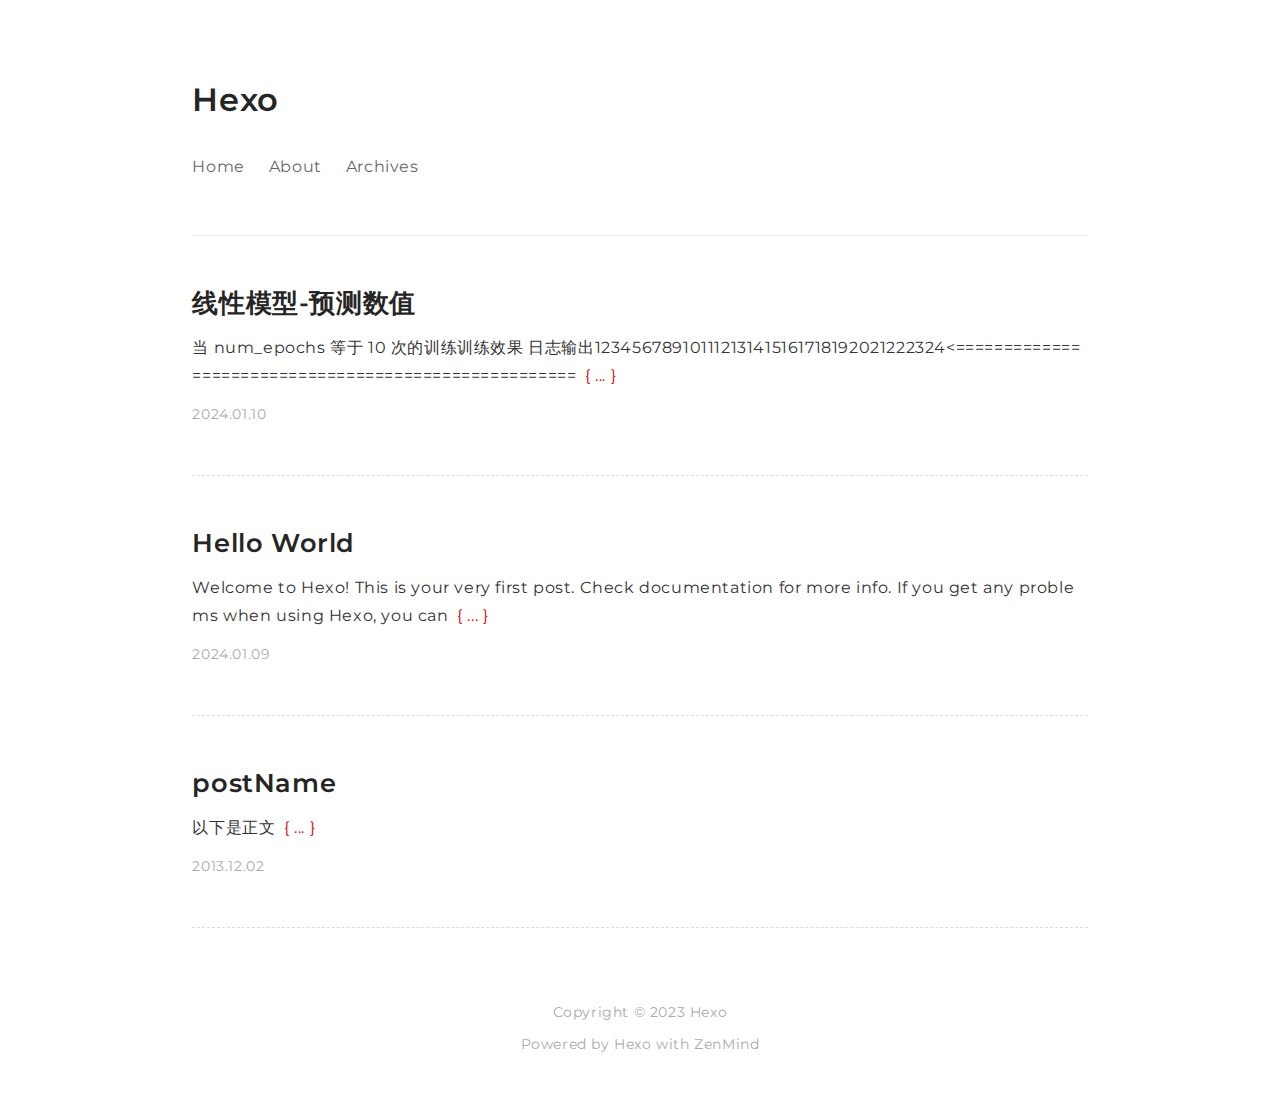
==== commit 29a85879: "Site updated: 2024-01-10 12:21:53" ====
--- a/index.html
+++ b/index.html
@@ -63,12 +63,15 @@
                 <div class="post-list">
     
     <div class="post">
-        <a class="post-title" href="/2024/01/09/article-title/">article title</a>
+        <a class="post-title" href="/2024/01/10/%E7%BA%BF%E6%80%A7%E6%A8%A1%E5%9E%8B-%E9%A2%84%E6%B5%8B%E6%95%B0%E5%80%BC/">线性模型-预测数值</a>
         <div class="post-except">
-            
-            <a class="read-more" href="/2024/01/09/article-title/"> ... </a>
+            当 num_epochs 等于 10 次的训练训练效果
+
+
+日志输出123456789101112131415161718192021222324&lt;=====================================================
+            <a class="read-more" href="/2024/01/10/%E7%BA%BF%E6%80%A7%E6%A8%A1%E5%9E%8B-%E9%A2%84%E6%B5%8B%E6%95%B0%E5%80%BC/"> ... </a>
         </div>
-        <div class="post-date">2024.01.09</div>
+        <div class="post-date">2024.01.10</div>
     </div>
     
     <div class="post">
@@ -78,6 +81,16 @@
             <a class="read-more" href="/2024/01/09/hello-world/"> ... </a>
         </div>
         <div class="post-date">2024.01.09</div>
+    </div>
+    
+    <div class="post">
+        <a class="post-title" href="/2013/12/02/article-title/">postName</a>
+        <div class="post-except">
+            以下是正文
+
+            <a class="read-more" href="/2013/12/02/article-title/"> ... </a>
+        </div>
+        <div class="post-date">2013.12.02</div>
     </div>
     
 </div>
--- a/css/style.css
+++ b/css/style.css
@@ -1,1346 +1,389 @@
-body {
-  width: 100%;
-}
-body:before,
-body:after {
-  content: "";
-  display: table;
-}
-body:after {
-  clear: both;
-}
-html,
-body,
-div,
-span,
-applet,
-object,
-iframe,
-h1,
-h2,
-h3,
-h4,
-h5,
-h6,
-p,
-blockquote,
-pre,
-a,
-abbr,
-acronym,
-address,
-big,
-cite,
-code,
-del,
-dfn,
-em,
-img,
-ins,
-kbd,
-q,
-s,
-samp,
-small,
-strike,
-strong,
-sub,
-sup,
-tt,
-var,
-dl,
-dt,
-dd,
-ol,
-ul,
-li,
-fieldset,
-form,
-label,
-legend,
-table,
-caption,
-tbody,
-tfoot,
-thead,
-tr,
-th,
-td {
-  margin: 0;
-  padding: 0;
-  border: 0;
-  outline: 0;
-  font-weight: inherit;
-  font-style: inherit;
-  font-family: inherit;
-  font-size: 100%;
-  vertical-align: baseline;
-}
-body {
-  line-height: 1;
-  color: #000;
-  background: #fff;
-}
-ol,
-ul {
-  list-style: none;
-}
-table {
-  border-collapse: separate;
-  border-spacing: 0;
-  vertical-align: middle;
-}
-caption,
-th,
-td {
-  text-align: left;
-  font-weight: normal;
-  vertical-align: middle;
-}
-a img {
-  border: none;
-}
-input,
-button {
-  margin: 0;
-  padding: 0;
-}
-input::-moz-focus-inner,
-button::-moz-focus-inner {
-  border: 0;
-  padding: 0;
-}
-html,
-body,
-#container {
-  height: 100%;
-}
-body {
-  background: #eee;
-  font: 14px -apple-system, BlinkMacSystemFont, "Segoe UI", "Roboto", "Oxygen", "Ubuntu", "Cantarell", "Fira Sans", "Droid Sans", "Helvetica Neue", sans-serif;
-  -webkit-text-size-adjust: 100%;
-}
-.outer {
-  max-width: 1220px;
-  margin: 0 auto;
-  padding: 0 20px;
-}
-.outer:before,
-.outer:after {
-  content: "";
-  display: table;
-}
-.outer:after {
-  clear: both;
-}
-.inner {
-  display: inline;
-  float: left;
-  width: 98.33333333333333%;
-  margin: 0 0.833333333333333%;
-}
-.left,
-.alignleft {
-  float: left;
-}
-.right,
-.alignright {
-  float: right;
-}
-.clear {
-  clear: both;
-}
-#container {
-  position: relative;
-}
-.mobile-nav-on {
-  overflow: hidden;
-}
-#wrap {
-  height: 100%;
-  width: 100%;
-  position: absolute;
-  top: 0;
-  left: 0;
-  -webkit-transition: 0.2s ease-out;
-  -moz-transition: 0.2s ease-out;
-  -ms-transition: 0.2s ease-out;
-  transition: 0.2s ease-out;
-  z-index: 1;
-  background: #eee;
-}
-.mobile-nav-on #wrap {
-  left: 280px;
-}
-@media screen and (min-width: 768px) {
-  #main {
-    display: inline;
-    float: left;
-    width: 73.33333333333333%;
-    margin: 0 0.833333333333333%;
-  }
-}
-.article-date,
-.article-category-link,
-.archive-year,
-.widget-title {
-  text-decoration: none;
-  text-transform: uppercase;
-  letter-spacing: 2px;
-  color: #999;
-  margin-bottom: 1em;
-  margin-left: 5px;
-  line-height: 1em;
-  text-shadow: 0 1px #fff;
-  font-weight: bold;
-}
-.article-inner,
-.archive-article-inner {
-  background: #fff;
-  -webkit-box-shadow: 1px 2px 3px #ddd;
-  box-shadow: 1px 2px 3px #ddd;
-  border: 1px solid #ddd;
-  border-radius: 3px;
-}
-.article-entry h1,
-.widget h1 {
-  font-size: 2em;
-}
-.article-entry h2,
-.widget h2 {
-  font-size: 1.5em;
-}
-.article-entry h3,
-.widget h3 {
-  font-size: 1.3em;
-}
-.article-entry h4,
-.widget h4 {
-  font-size: 1.2em;
-}
-.article-entry h5,
-.widget h5 {
-  font-size: 1em;
-}
-.article-entry h6,
-.widget h6 {
-  font-size: 1em;
-  color: #999;
-}
-.article-entry hr,
-.widget hr {
-  border: 1px dashed #ddd;
-}
-.article-entry strong,
-.widget strong {
-  font-weight: bold;
-}
-.article-entry em,
-.widget em,
-.article-entry cite,
-.widget cite {
-  font-style: italic;
-}
-.article-entry sup,
-.widget sup,
-.article-entry sub,
-.widget sub {
-  font-size: 0.75em;
-  line-height: 0;
-  position: relative;
-  vertical-align: baseline;
-}
-.article-entry sup,
-.widget sup {
-  top: -0.5em;
-}
-.article-entry sub,
-.widget sub {
-  bottom: -0.2em;
-}
-.article-entry small,
-.widget small {
-  font-size: 0.85em;
-}
-.article-entry acronym,
-.widget acronym,
-.article-entry abbr,
-.widget abbr {
-  border-bottom: 1px dotted;
-}
-.article-entry ul,
-.widget ul,
-.article-entry ol,
-.widget ol,
-.article-entry dl,
-.widget dl {
-  margin: 0 20px;
-  line-height: 1.6em;
-}
-.article-entry ul ul,
-.widget ul ul,
-.article-entry ol ul,
-.widget ol ul,
-.article-entry ul ol,
-.widget ul ol,
-.article-entry ol ol,
-.widget ol ol {
-  margin-top: 0;
-  margin-bottom: 0;
-}
-.article-entry ul,
-.widget ul {
-  list-style: disc;
-}
-.article-entry ol,
-.widget ol {
-  list-style: decimal;
-}
-.article-entry dt,
-.widget dt {
-  font-weight: bold;
-}
-#header {
-  height: 300px;
-  position: relative;
-  border-bottom: 1px solid #ddd;
-}
-#header:before,
-#header:after {
-  content: "";
-  position: absolute;
-  left: 0;
-  right: 0;
-  height: 40px;
-}
-#header:before {
-  top: 0;
-  background: -webkit-linear-gradient(rgba(0,0,0,0.2), transparent);
-  background: -moz-linear-gradient(rgba(0,0,0,0.2), transparent);
-  background: -ms-linear-gradient(rgba(0,0,0,0.2), transparent);
-  background: linear-gradient(rgba(0,0,0,0.2), transparent);
-}
-#header:after {
-  bottom: 0;
-  background: -webkit-linear-gradient(transparent, rgba(0,0,0,0.2));
-  background: -moz-linear-gradient(transparent, rgba(0,0,0,0.2));
-  background: -ms-linear-gradient(transparent, rgba(0,0,0,0.2));
-  background: linear-gradient(transparent, rgba(0,0,0,0.2));
-}
-#header-outer {
-  height: 100%;
-  position: relative;
-}
-#header-inner {
-  position: relative;
-  overflow: hidden;
-}
-#banner {
-  position: absolute;
-  top: 0;
-  left: 0;
-  width: 100%;
-  height: 100%;
-  background: url("images/banner.jpg") center #000;
-  background-size: cover;
-  z-index: -1;
-}
-#header-title {
-  text-align: center;
-  height: 40px;
-  position: absolute;
-  top: 50%;
-  left: 0;
-  margin-top: -20px;
-}
-#logo,
-#subtitle {
-  text-decoration: none;
-  color: #fff;
-  font-weight: 300;
-  text-shadow: 0 1px 4px rgba(0,0,0,0.3);
-}
-#logo {
-  font-size: 40px;
-  line-height: 40px;
-  letter-spacing: 2px;
-}
-#subtitle {
-  font-size: 16px;
-  line-height: 16px;
-  letter-spacing: 1px;
-}
-#subtitle-wrap {
-  margin-top: 16px;
-}
-#main-nav {
-  float: left;
-  margin-left: -15px;
-}
-.nav-icon,
-.main-nav-link {
-  float: left;
-  color: #fff;
-  opacity: 0.6;
-  text-decoration: none;
-  text-shadow: 0 1px rgba(0,0,0,0.2);
-  -webkit-transition: opacity 0.2s;
-  -moz-transition: opacity 0.2s;
-  -ms-transition: opacity 0.2s;
-  transition: opacity 0.2s;
-  display: block;
-  padding: 20px 15px;
-}
-.nav-icon:hover,
-.main-nav-link:hover {
-  opacity: 1;
-}
-.nav-icon {
-  text-align: center;
-  font-size: 14px;
-  width: 14px;
-  height: 14px;
-  padding: 20px 15px;
-  position: relative;
-  cursor: pointer;
-}
-.main-nav-link {
-  font-weight: 300;
-  letter-spacing: 1px;
-}
-@media screen and (max-width: 479px) {
-  .main-nav-link {
-    display: none;
-  }
-}
-#main-nav-toggle {
-  display: none;
-}
-@media screen and (max-width: 479px) {
-  #main-nav-toggle {
+@charset "utf-8";
+
+:root
+{
+    --font-color-0: #e00000;
+    --font-color-1: #252525;
+    --font-color-2: #333;
+    --font-color-3: #aaa;
+    --bg-color-1: #eee;
+    --line-1: #eee;
+    --line-2: #ddd;
+}
+p
+{
+    word-wrap: break-word;
+    white-space: pre-wrap;
+}
+
+body
+{
+    font-family: "Montserrat", "SF UI Text", "PingFang SC", "Hiragino Sans GB", "Microsoft YaHei", "Segoe UI", "Helvetica Neue", Helvetica, "Apple Color Emoji", "Segoe UI Emoji", "Segoe UI Symbol", sans-serif;
+    font-size: 16px;
+    line-height: 1.75;
+    letter-spacing: 0.6px;
+    color: var(--font-color-2);
+    /* background: #111; */
+}
+a
+{
+    text-decoration: none;
+    color: var(--font-color-3);
+}
+
+.paper
+{
+    /* padding: 4vw; */
+}
+.paper-main
+{
+    width: 100%;
+    /* max-width: 880px; */
+    max-width: 1100px;
+    margin: 0 auto;
+    padding: 72px 8vw 24px;
+    background: #fff;
+    border-radius: 24px;
+    background: #fff;
+}
+
+.header
+{
+    padding-bottom: 48px;
+    margin-bottom: 48px;
+    border-bottom: 1px solid var(--line-1);
+    display: flex;
+    flex-direction: row;
+    flex-wrap: wrap;
+    justify-content: flex-start;
+    align-content: center;
+}
+.logo
+{
+    font-size: 2rem;
+    font-weight: 600;
+    color: var(--font-color-1);
+    margin-bottom: 23px;
+    flex: 0 0 100%;
+}
+.nav
+{
+    margin: 0 0 4px;
+    flex: 0 0 100%;
+    display: flex;
+    flex-direction: row;
+    flex-wrap: wrap;
+    justify-content: flex-start;
+    align-content: center;
+}
+.nav li
+{
+    padding: 2px 0;
+    margin-right: 24px;
+}
+.nav li:last-of-type
+{
+    margin-right: 0;
+}
+.nav li a
+{
+    color: var(--font-color-1);
+    opacity: .7;
+    transition: opacity ease-in-out .5s;
+}
+.nav li a:hover
+{
+    opacity: 1;
+    transition: opacity ease-in-out .5s;
+}
+
+.post-header
+{
+    margin-bottom: 48px;
+    display: flex;
+    flex-direction: row;
+    flex-wrap: wrap;
+    justify-content: flex-start;
+    align-content: center;
+}
+.post-header .logo
+{
+    font-size: 2rem;
+}
+.post-header .go-home
+{
     display: block;
-  }
-}
-#sub-nav {
-  float: right;
-  margin-right: -15px;
-}
-#search-form-wrap {
-  position: absolute;
-  top: 15px;
-  width: 150px;
-  height: 30px;
-  right: -150px;
-  opacity: 0;
-  -webkit-transition: 0.2s ease-out;
-  -moz-transition: 0.2s ease-out;
-  -ms-transition: 0.2s ease-out;
-  transition: 0.2s ease-out;
-}
-#search-form-wrap.on {
-  opacity: 1;
-  right: 0;
-}
-@media screen and (max-width: 479px) {
-  #search-form-wrap {
+    padding: 10px 20px 8px;
+    border-radius: 18px;
+    background: #fff;
+    border: 1px solid #eee;
+    margin: 8px 0;
+    transition: background ease-in-out .5s;
+}
+.post-header .go-home:hover
+{
+    background: var(--bg-color-1);
+    transition: background ease-in-out .5s;
+}
+.post-header .go-home svg
+{
+    transform: translateX(0);
+    transition: transform ease-in-out .5s;
+}
+.post-header .go-home:hover svg
+{
+    transform: translateX(-4px);
+    transition: transform ease-in-out .5s;
+}
+
+.post-list
+{
+    display: flex;
+    flex-direction: column;
+    flex-wrap: wrap;
+    justify-content: flex-start;
+    align-items: stretch;
+}
+.post
+{
     width: 100%;
-    right: -100%;
-  }
-}
-.search-form {
-  position: absolute;
-  top: 0;
-  left: 0;
-  right: 0;
-  background: #fff;
-  padding: 5px 15px;
-  border-radius: 15px;
-  -webkit-box-shadow: 0 0 10px rgba(0,0,0,0.3);
-  box-shadow: 0 0 10px rgba(0,0,0,0.3);
-}
-.search-form-input {
-  border: none;
-  background: none;
-  color: #555;
-  width: 100%;
-  font: 13px -apple-system, BlinkMacSystemFont, "Segoe UI", "Roboto", "Oxygen", "Ubuntu", "Cantarell", "Fira Sans", "Droid Sans", "Helvetica Neue", sans-serif;
-  outline: none;
-}
-.search-form-input::-webkit-search-results-decoration,
-.search-form-input::-webkit-search-cancel-button {
-  -webkit-appearance: none;
-}
-.search-form-submit {
-  position: absolute;
-  top: 50%;
-  right: 10px;
-  margin-top: -7px;
-  font: 13px ForkAwesome;
-  border: none;
-  background: none;
-  color: #bbb;
-  cursor: pointer;
-}
-.search-form-submit:hover,
-.search-form-submit:focus {
-  color: #777;
-}
-.article {
-  margin: 50px 0;
-}
-.article-inner {
-  overflow: hidden;
-}
-.article-meta:before,
-.article-meta:after {
-  content: "";
-  display: table;
-}
-.article-meta:after {
-  clear: both;
-}
-.article-date {
-  float: left;
-}
-.article-category {
-  float: left;
-  line-height: 1em;
-  color: #ccc;
-  text-shadow: 0 1px #fff;
-  margin-left: 8px;
-}
-.article-category:before {
-  content: "\2022";
-}
-.article-category-link {
-  margin: 0 12px 1em;
-}
-.article-header {
-  padding: 20px 20px 0;
-}
-.article-title {
-  text-decoration: none;
-  font-size: 2em;
-  font-weight: bold;
-  color: #555;
-  line-height: 1.1em;
-  -webkit-transition: color 0.2s;
-  -moz-transition: color 0.2s;
-  -ms-transition: color 0.2s;
-  transition: color 0.2s;
-}
-a.article-title:hover {
-  color: #258fb8;
-}
-.article-entry {
-  color: #555;
-  padding: 0 20px;
-}
-.article-entry:before,
-.article-entry:after {
-  content: "";
-  display: table;
-}
-.article-entry:after {
-  clear: both;
-}
-.article-entry p,
-.article-entry table {
-  line-height: 1.6em;
-  margin: 1.6em 0;
-}
-.article-entry h1,
-.article-entry h2,
-.article-entry h3,
-.article-entry h4,
-.article-entry h5,
-.article-entry h6 {
-  font-weight: bold;
-}
-.article-entry h1,
-.article-entry h2,
-.article-entry h3,
-.article-entry h4,
-.article-entry h5,
-.article-entry h6 {
-  line-height: 1.1em;
-  margin: 1.1em 0;
-}
-.article-entry a {
-  color: #258fb8;
-  text-decoration: none;
-}
-.article-entry a:hover {
-  text-decoration: underline;
-}
-.article-entry ul,
-.article-entry ol,
-.article-entry dl {
-  margin-top: 1.6em;
-  margin-bottom: 1.6em;
-}
-.article-entry img,
-.article-entry video {
-  max-width: 100%;
-  height: auto;
-  display: block;
-  margin: auto;
-}
-.article-entry iframe {
-  border: none;
-}
-.article-entry table {
-  width: 100%;
-  border-collapse: collapse;
-  border-spacing: 0;
-}
-.article-entry th {
-  font-weight: bold;
-  border-bottom: 3px solid #ddd;
-  padding-bottom: 0.5em;
-}
-.article-entry td {
-  border-bottom: 1px solid #ddd;
-  padding: 10px 0;
-}
-.article-entry blockquote {
-  font-family: Georgia, "Times New Roman", serif;
-  margin: 1.6em 20px;
-  text-align: center;
-}
-.article-entry blockquote footer {
-  font-size: 14px;
-  margin: 1.6em 0;
-  font-family: -apple-system, BlinkMacSystemFont, "Segoe UI", "Roboto", "Oxygen", "Ubuntu", "Cantarell", "Fira Sans", "Droid Sans", "Helvetica Neue", sans-serif;
-}
-.article-entry blockquote footer cite:before {
-  content: "—";
-  padding: 0 0.5em;
-}
-.article-entry .pullquote {
-  text-align: left;
-  width: 45%;
-  margin: 0;
-}
-.article-entry .pullquote.left {
-  margin-left: 0.5em;
-  margin-right: 1em;
-}
-.article-entry .pullquote.right {
-  margin-right: 0.5em;
-  margin-left: 1em;
-}
-.article-entry .caption {
-  color: #999;
-  display: block;
-  font-size: 0.9em;
-  margin-top: 0.5em;
-  position: relative;
-  text-align: center;
-}
-.article-entry .video-container {
-  position: relative;
-  padding-top: 56.25%;
-  height: 0;
-  overflow: hidden;
-}
-.article-entry .video-container iframe,
-.article-entry .video-container object,
-.article-entry .video-container embed {
-  position: absolute;
-  top: 0;
-  left: 0;
-  width: 100%;
-  height: 100%;
-  margin-top: 0;
-}
-.article-more-link a {
-  display: inline-block;
-  line-height: 1em;
-  padding: 6px 15px;
-  border-radius: 15px;
-  background: #eee;
-  color: #999;
-  text-shadow: 0 1px #fff;
-  text-decoration: none;
-}
-.article-more-link a:hover {
-  background: #258fb8;
-  color: #fff;
-  text-decoration: none;
-  text-shadow: 0 1px #1e7293;
-}
-.article-footer {
-  font-size: 0.85em;
-  line-height: 1.6em;
-  border-top: 1px solid #ddd;
-  padding-top: 1.6em;
-  margin: 0 20px 20px;
-}
-.article-footer:before,
-.article-footer:after {
-  content: "";
-  display: table;
-}
-.article-footer:after {
-  clear: both;
-}
-.article-footer a {
-  color: #999;
-  text-decoration: none;
-}
-.article-footer a:hover {
-  color: #555;
-}
-.article-tag-list-item {
-  float: left;
-  margin-right: 10px;
-}
-.article-tag-list-link:before {
-  content: "#";
-}
-.article-comment-link {
-  float: right;
-}
-.article-comment-link:before {
-  padding-right: 8px;
-}
-.article-share-link {
-  cursor: pointer;
-  float: right;
-  margin-left: 20px;
-}
-.article-share-link:before {
-  padding-right: 6px;
-}
-#article-nav {
-  position: relative;
-}
-#article-nav:before,
-#article-nav:after {
-  content: "";
-  display: table;
-}
-#article-nav:after {
-  clear: both;
-}
-@media screen and (min-width: 768px) {
-  #article-nav {
-    margin: 50px 0;
-  }
-  #article-nav:before {
-    width: 8px;
-    height: 8px;
-    position: absolute;
-    top: 50%;
-    left: 50%;
-    margin-top: -4px;
-    margin-left: -4px;
-    content: "";
-    border-radius: 50%;
-    background: #ddd;
-    -webkit-box-shadow: 0 1px 2px #fff;
-    box-shadow: 0 1px 2px #fff;
-  }
-}
-.article-nav-link-wrap {
-  text-decoration: none;
-  text-shadow: 0 1px #fff;
-  color: #999;
-  -webkit-box-sizing: border-box;
-  -moz-box-sizing: border-box;
-  box-sizing: border-box;
-  margin-top: 50px;
-  text-align: center;
-  display: block;
-}
-.article-nav-link-wrap:hover {
-  color: #555;
-}
-@media screen and (min-width: 768px) {
-  .article-nav-link-wrap {
-    width: 50%;
-    margin-top: 0;
-  }
-}
-@media screen and (min-width: 768px) {
-  #article-nav-newer {
-    float: left;
-    text-align: right;
-    padding-right: 20px;
-  }
-}
-@media screen and (min-width: 768px) {
-  #article-nav-older {
-    float: right;
-    text-align: left;
-    padding-left: 20px;
-  }
-}
-.article-nav-caption {
-  text-transform: uppercase;
-  letter-spacing: 2px;
-  color: #ddd;
-  line-height: 1em;
-  font-weight: bold;
-}
-#article-nav-newer .article-nav-caption {
-  margin-right: -2px;
-}
-.article-nav-title {
-  font-size: 0.85em;
-  line-height: 1.6em;
-  margin-top: 0.5em;
-}
-.article-share-box {
-  position: absolute;
-  display: none;
-  background: #fff;
-  -webkit-box-shadow: 1px 2px 10px rgba(0,0,0,0.2);
-  box-shadow: 1px 2px 10px rgba(0,0,0,0.2);
-  border-radius: 3px;
-  margin-left: -145px;
-  overflow: hidden;
-  z-index: 1;
-}
-.article-share-box.on {
-  display: block;
-}
-.article-share-input {
-  width: 100%;
-  background: none;
-  -webkit-box-sizing: border-box;
-  -moz-box-sizing: border-box;
-  box-sizing: border-box;
-  font: 14px -apple-system, BlinkMacSystemFont, "Segoe UI", "Roboto", "Oxygen", "Ubuntu", "Cantarell", "Fira Sans", "Droid Sans", "Helvetica Neue", sans-serif;
-  padding: 0 15px;
-  color: #555;
-  outline: none;
-  border: 1px solid #ddd;
-  border-radius: 3px 3px 0 0;
-  height: 36px;
-  line-height: 36px;
-}
-.article-share-links {
-  background: #eee;
-}
-.article-share-links:before,
-.article-share-links:after {
-  content: "";
-  display: table;
-}
-.article-share-links:after {
-  clear: both;
-}
-.article-share-twitter,
-.article-share-facebook,
-.article-share-pinterest,
-.article-share-linkedin {
-  width: 50px;
-  height: 36px;
-  display: block;
-  float: left;
-  position: relative;
-  color: #999;
-  text-shadow: 0 1px #fff;
-}
-.article-share-twitter:before,
-.article-share-facebook:before,
-.article-share-pinterest:before,
-.article-share-linkedin:before {
-  font-size: 20px;
-  width: 20px;
-  height: 20px;
-  position: absolute;
-  top: 50%;
-  left: 50%;
-  margin-top: -10px;
-  margin-left: -10px;
-  text-align: center;
-}
-.article-share-twitter:hover,
-.article-share-facebook:hover,
-.article-share-pinterest:hover,
-.article-share-linkedin:hover {
-  color: #fff;
-}
-.article-share-twitter:hover {
-  background: #00aced;
-  text-shadow: 0 1px #008abe;
-}
-.article-share-facebook:hover {
-  background: #3b5998;
-  text-shadow: 0 1px #2f477a;
-}
-.article-share-pinterest:hover {
-  background: #cb2027;
-  text-shadow: 0 1px #a21a1f;
-}
-.article-share-linkedin:hover {
-  background: #0077b5;
-  text-shadow: 0 1px #005f91;
-}
-.article-gallery {
-  background: #000;
-  position: relative;
-}
-.article-gallery-photos {
-  position: relative;
-  overflow: hidden;
-}
-.article-gallery-img {
-  display: none;
-  max-width: 100%;
-}
-.article-gallery-img:first-child {
-  display: block;
-}
-.article-gallery-img.loaded {
-  position: absolute;
-  display: block;
-}
-.article-gallery-img img {
-  display: block;
-  max-width: 100%;
-  margin: 0 auto;
-}
-#comments {
-  background: #fff;
-  -webkit-box-shadow: 1px 2px 3px #ddd;
-  box-shadow: 1px 2px 3px #ddd;
-  padding: 20px;
-  border: 1px solid #ddd;
-  border-radius: 3px;
-  margin: 50px 0;
-}
-#comments a {
-  color: #258fb8;
-}
-.archives-wrap {
-  margin: 50px 0;
-}
-.archives:before,
-.archives:after {
-  content: "";
-  display: table;
-}
-.archives:after {
-  clear: both;
-}
-.archive-year-wrap {
-  margin-bottom: 1em;
-}
-.archives {
-  -webkit-column-gap: 10px;
-  -moz-column-gap: 10px;
-  column-gap: 10px;
-}
-@media screen and (min-width: 480px) and (max-width: 767px) {
-  .archives {
-    -webkit-column-count: 2;
-    -moz-column-count: 2;
-    column-count: 2;
-  }
-}
-@media screen and (min-width: 768px) {
-  .archives {
-    -webkit-column-count: 3;
-    -moz-column-count: 3;
-    column-count: 3;
-  }
-}
-.archive-article {
-  -webkit-column-break-inside: avoid;
-  page-break-inside: avoid;
-  overflow: hidden;
-  break-inside: avoid-column;
-}
-.archive-article-inner {
-  padding: 10px;
-  margin-bottom: 15px;
-}
-.archive-article-title {
-  text-decoration: none;
-  font-weight: bold;
-  color: #555;
-  -webkit-transition: color 0.2s;
-  -moz-transition: color 0.2s;
-  -ms-transition: color 0.2s;
-  transition: color 0.2s;
-  line-height: 1.6em;
-}
-.archive-article-title:hover {
-  color: #258fb8;
-}
-.archive-article-footer {
-  margin-top: 1em;
-}
-.archive-article-date {
-  color: #999;
-  text-decoration: none;
-  font-size: 0.85em;
-  line-height: 1em;
-  margin-bottom: 0.5em;
-  display: block;
-}
-#page-nav {
-  margin: 50px auto;
-  background: #fff;
-  -webkit-box-shadow: 1px 2px 3px #ddd;
-  box-shadow: 1px 2px 3px #ddd;
-  border: 1px solid #ddd;
-  border-radius: 3px;
-  text-align: center;
-  color: #999;
-  overflow: hidden;
-}
-#page-nav:before,
-#page-nav:after {
-  content: "";
-  display: table;
-}
-#page-nav:after {
-  clear: both;
-}
-#page-nav a,
-#page-nav span {
-  padding: 10px 20px;
-  line-height: 1;
-  height: 2ex;
-}
-#page-nav a {
-  color: #999;
-  text-decoration: none;
-}
-#page-nav a:hover {
-  background: #999;
-  color: #fff;
-}
-#page-nav .prev {
-  float: left;
-}
-#page-nav .next {
-  float: right;
-}
-#page-nav .page-number {
-  display: inline-block;
-}
-@media screen and (max-width: 479px) {
-  #page-nav .page-number {
-    display: none;
-  }
-}
-#page-nav .current {
-  color: #555;
-  font-weight: bold;
-}
-#page-nav .space {
-  color: #ddd;
-}
-#footer {
-  background: #262a30;
-  padding: 50px 0;
-  border-top: 1px solid #ddd;
-  color: #999;
-}
-#footer a {
-  color: #258fb8;
-  text-decoration: none;
-}
-#footer a:hover {
-  text-decoration: underline;
-}
-#footer-info {
-  line-height: 1.6em;
-  font-size: 0.85em;
-}
-.article-entry pre,
-.article-entry .highlight {
-  background: #2d2d2d;
-  margin: 0 -20px;
-  padding: 15px 20px;
-  border-style: solid;
-  border-color: #ddd;
-  border-width: 1px 0;
-  overflow: auto;
-  color: #ccc;
-  line-height: 22.400000000000002px;
-}
-.article-entry .highlight .gutter pre,
-.article-entry .gist .gist-file .gist-data .line-numbers {
-  color: #666;
-  font-size: 0.85em;
-}
-.article-entry pre,
-.article-entry code {
-  font-family: "Source Code Pro", Consolas, Monaco, Menlo, Consolas, monospace;
-}
-.article-entry code {
-  background: #eee;
-  text-shadow: 0 1px #fff;
-  padding: 0 0.3em;
-}
-.article-entry pre code {
-  background: none;
-  text-shadow: none;
-  padding: 0;
-}
-.article-entry .highlight pre {
-  border: none;
-  margin: 0;
-  padding: 0;
-}
-.article-entry .highlight table {
-  margin: 0;
-  width: auto;
-}
-.article-entry .highlight td {
-  border: none;
-  padding: 0;
-}
-.article-entry .highlight figcaption {
-  font-size: 0.85em;
-  color: #999;
-  line-height: 1em;
-  margin-bottom: 1em;
-}
-.article-entry .highlight figcaption:before,
-.article-entry .highlight figcaption:after {
-  content: "";
-  display: table;
-}
-.article-entry .highlight figcaption:after {
-  clear: both;
-}
-.article-entry .highlight figcaption a {
-  float: right;
-}
-.article-entry .highlight .gutter {
-  -moz-user-select: none;
-  -ms-user-select: none;
-  -webkit-user-select: none;
-  -webkit-user-select: none;
-  -moz-user-select: none;
-  -ms-user-select: none;
-  user-select: none;
-}
-.article-entry .highlight .gutter pre {
-  text-align: right;
-  padding-right: 20px;
-}
-.article-entry .highlight .line {
-  height: 22.400000000000002px;
-}
-.article-entry .highlight .line.marked {
-  background: #515151;
-}
-.article-entry .gist {
-  margin: 0 -20px;
-  border-style: solid;
-  border-color: #ddd;
-  border-width: 1px 0;
-  background: #2d2d2d;
-  padding: 15px 20px 15px 0;
-}
-.article-entry .gist .gist-file {
-  border: none;
-  font-family: "Source Code Pro", Consolas, Monaco, Menlo, Consolas, monospace;
-  margin: 0;
-}
-.article-entry .gist .gist-file .gist-data {
-  background: none;
-  border: none;
-}
-.article-entry .gist .gist-file .gist-data .line-numbers {
-  background: none;
-  border: none;
-  padding: 0 20px 0 0;
-}
-.article-entry .gist .gist-file .gist-data .line-data {
-  padding: 0 !important;
-}
-.article-entry .gist .gist-file .highlight {
-  margin: 0;
-  padding: 0;
-  border: none;
-}
-.article-entry .gist .gist-file .gist-meta {
-  background: #2d2d2d;
-  color: #999;
-  font: 0.85em -apple-system, BlinkMacSystemFont, "Segoe UI", "Roboto", "Oxygen", "Ubuntu", "Cantarell", "Fira Sans", "Droid Sans", "Helvetica Neue", sans-serif;
-  text-shadow: 0 0;
-  padding: 0;
-  margin-top: 1em;
-  margin-left: 20px;
-}
-.article-entry .gist .gist-file .gist-meta a {
-  color: #258fb8;
-  font-weight: normal;
-}
-.article-entry .gist .gist-file .gist-meta a:hover {
-  text-decoration: underline;
-}
-pre .comment,
-pre .title {
-  color: #999;
-}
-pre .variable,
-pre .attribute,
-pre .tag,
-pre .regexp,
-pre .ruby .constant,
-pre .xml .tag .title,
-pre .xml .pi,
-pre .xml .doctype,
-pre .html .doctype,
-pre .css .id,
-pre .css .class,
-pre .css .pseudo {
-  color: #f2777a;
-}
-pre .number,
-pre .preprocessor,
-pre .built_in,
-pre .literal,
-pre .params,
-pre .constant {
-  color: #f99157;
-}
-pre .class,
-pre .ruby .class .title,
-pre .css .rules .attribute {
-  color: #9c9;
-}
-pre .string,
-pre .value,
-pre .inheritance,
-pre .header,
-pre .ruby .symbol,
-pre .xml .cdata {
-  color: #9c9;
-}
-pre .css .hexcolor {
-  color: #6cc;
-}
-pre .function,
-pre .python .decorator,
-pre .python .title,
-pre .ruby .function .title,
-pre .ruby .title .keyword,
-pre .perl .sub,
-pre .javascript .title,
-pre .coffeescript .title {
-  color: #69c;
-}
-pre .keyword,
-pre .javascript .function {
-  color: #c9c;
-}
-@media screen and (max-width: 479px) {
-  #mobile-nav {
-    position: absolute;
-    top: 0;
-    left: 0;
-    width: 280px;
-    height: 100%;
-    background: #191919;
-    border-right: 1px solid #fff;
-  }
-}
-@media screen and (max-width: 479px) {
-  .mobile-nav-link {
+    padding-bottom: 48px;
+    margin-bottom: 48px;
+    border-bottom: 1px dashed var(--line-2);
+}
+.post-title
+{
+    display: inline-block;
+    font-size: 1.6rem;
+    font-weight: 600;
+    line-height: 1.5;
+    margin-bottom: 12px;
+    color: var(--font-color-1);
+    /*transition: color ease-in-out .5s;*/
+}
+.post-title:hover
+{
+    color: var(--font-color-0);
+    transition: color ease-in-out .5s;
+}
+.post-except
+{
+    word-break: break-all;
+    margin-bottom: 12px;
+}
+.read-more
+{
+    padding: 0 4px;
+    color: var(--font-color-0);   
+}
+.read-more:before,
+.read-more:after
+{
+    display: inline-block;
+    transition: transform ease-in-out .5s;
+}
+.read-more:before
+{
+    content: "{ ";
+}
+.read-more:after
+{
+    content: " }";
+}
+.read-more:hover:before
+{
+    transform: translateX(-4px);
+    transition: transform ease-in-out .25s;
+}
+.read-more:hover:after
+{
+    transform: translateX(4px);
+    transition: transform ease-in-out .25s;
+}
+.post-date
+{
+    font-size: 0.875rem;
+    color: var(--font-color-3);
+}
+
+.paginator
+{
+    font-size: 0.875rem;
+    width: 100%;
+    margin: 0 auto 24px;
+    display: flex;
+    flex-direction: row;
+    flex-wrap: wrap;
+    justify-content: center;
+    align-items: center;
+}
+.paginator *
+{
     display: block;
-    color: #999;
-    text-decoration: none;
-    padding: 15px 20px;
-    font-weight: bold;
-  }
-  .mobile-nav-link:hover {
+    padding: 8px 16px;
+    border-radius: 18px;
+    background: #fff;
+    border: 1px solid #eee;
+}
+.paginator .space
+{
+    display: block;
+    padding: 8px 16px;
+    border-radius: 18px;
+    background: #fff;
+    border: none;
+}
+.paginator a
+{
+    margin: 4px;
+    color: var(--font-color-2);
+    transition: color ease-in-out .5s;
+}
+.paginator a:hover
+{
+    color: var(--font-color-0);
+    transition: color ease-in-out .5s;
+}
+.paginator .current
+{
+    color: var(--font-color-0);
+    border: 1px solid var(--font-color-0);
+}
+
+.footer
+{
+    padding: 24px 0;
+    font-size: 0.875rem;
+    color: var(--font-color-3);
+    display: flex;
+    flex-direction: column;
+    flex-wrap: nowrap;
+    justify-content: flex-start;
+    align-content: center;
+}
+.footer span
+{
+    text-align: center;
+    margin-bottom: 8px;
+}
+.footer a
+{
+    color: var(--font-color-3);
+    transition: color ease-in-out .5s;
+}
+.footer a:hover
+{
+    color: var(--font-color-0);
+    transition: color ease-in-out .5s;
+}
+
+.post-main
+{
+    display: flex;
+    flex-direction: row;
+    flex-wrap: wrap;
+    justify-content: flex-start;
+    align-items: center;
+    margin-bottom: 24px;
+}
+.post-main-title
+{
+    flex: 0 0 100%;
+    margin-bottom: 12px;
+    font-size: 1.6rem;
+    font-weight: 600;
+    line-height: 1.5;
+    color: var(--font-color-1);
+}
+.post-meta
+{
+    font-size: 0.875rem;
+    color: var(--font-color-3);
+    flex: 0 0 100%;
+    margin-bottom: 15px;
+}
+
+.archive
+{
+    display: flex;
+    flex-direction: column;
+    flex-wrap: wrap;
+    justify-content: space-between;
+    align-content: normal;
+}
+.archive li
+{
+    display: flex;
+    flex-direction: row;
+    flex-wrap: nowrap;
+    justify-content: flex-start;
+    align-content: center;
+    padding: 12px 0;
+}
+.archive li:nth-child(odd)
+{
+    background: #fafafa;
+}
+.archive li:nth-child(even)
+{
+    background: #fff;
+}
+.archive li span
+{
+    width: 108px;
+    color: var(--font-color-2);
+}
+.archive-main
+{
+    flex: 0 1 calc( 100% - 108px );
+}
+.archive-title
+{
+    color: var(--font-color-1);
+    /*transition: color ease-in-out .5s;*/
+}
+.archive-title:hover
+{
+    color: var(--font-color-0);
+    transition: color ease-in-out .5s;
+}
+
+
+
+
+
+/* 文章分类 */
+.tags {
+    margin-bottom: 32px;
+}
+
+.tags a {
+    display: inline-block;
+    box-sizing: border-box;
+    padding: 0 1em;
+    height: 28px;
+    line-height: 28px;
+    border-radius: 28px;
+    background-color:#000;
     color: #fff;
-  }
-}
-@media screen and (min-width: 768px) {
-  #sidebar {
-    display: inline;
-    float: left;
-    width: 23.333333333333332%;
-    margin: 0 0.833333333333333%;
-  }
-}
-.widget-wrap {
-  margin: 50px 0;
-}
-.widget {
-  color: #777;
-  text-shadow: 0 1px #fff;
-  background: #ddd;
-  -webkit-box-shadow: 0 -1px 4px #ccc inset;
-  box-shadow: 0 -1px 4px #ccc inset;
-  border: 1px solid #ccc;
-  padding: 15px;
-  border-radius: 3px;
-}
-.widget a {
-  color: #258fb8;
-  text-decoration: none;
-}
-.widget a:hover {
-  text-decoration: underline;
-}
-.widget ul ul,
-.widget ol ul,
-.widget dl ul,
-.widget ul ol,
-.widget ol ol,
-.widget dl ol,
-.widget ul dl,
-.widget ol dl,
-.widget dl dl {
-  margin-left: 15px;
-  list-style: disc;
-}
-.widget {
-  line-height: 1.6em;
-  word-wrap: break-word;
-  font-size: 0.9em;
-}
-.widget ul,
-.widget ol {
-  list-style: none;
-  margin: 0;
-}
-.widget ul ul,
-.widget ol ul,
-.widget ul ol,
-.widget ol ol {
-  margin: 0 20px;
-}
-.widget ul ul,
-.widget ol ul {
-  list-style: disc;
-}
-.widget ul ol,
-.widget ol ol {
-  list-style: decimal;
-}
-.category-list-count,
-.tag-list-count,
-.archive-list-count {
-  padding-left: 5px;
-  color: #999;
-  font-size: 0.85em;
-}
-.category-list-count:before,
-.tag-list-count:before,
-.archive-list-count:before {
-  content: "(";
-}
-.category-list-count:after,
-.tag-list-count:after,
-.archive-list-count:after {
-  content: ")";
-}
-.tagcloud a {
-  margin-right: 5px;
-  display: inline-block;
-}
+    text-decoration: none
+}
+
+.tags a+a {
+    margin-left: .2em
+}
+
+.tags .new {
+    --color: #3778FF;
+    color: #fff
+}
+
+.tags .update {
+    --color: #E016C4;
+    color: #fff
+}
+
+.tags .fix,.tags .bugfix {
+    --color: #FF4772;
+    color: #fff
+}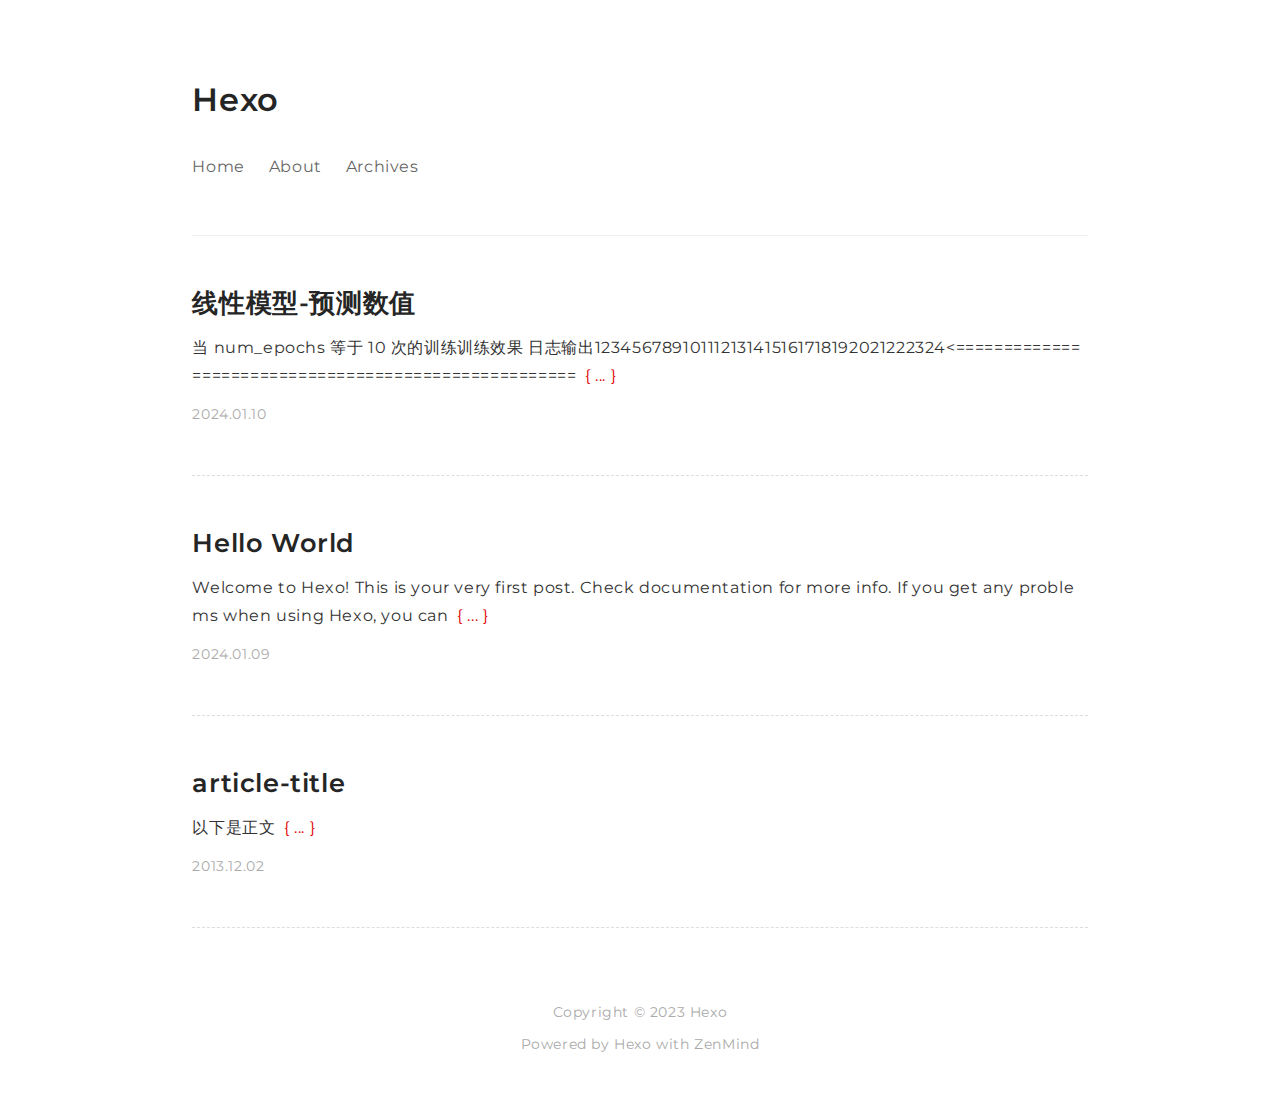
==== commit 55d11bc6: "Site updated: 2024-01-10 14:26:19" ====
--- a/index.html
+++ b/index.html
@@ -84,7 +84,7 @@
     </div>
     
     <div class="post">
-        <a class="post-title" href="/2013/12/02/article-title/">postName</a>
+        <a class="post-title" href="/2013/12/02/article-title/">article-title</a>
         <div class="post-except">
             以下是正文
 
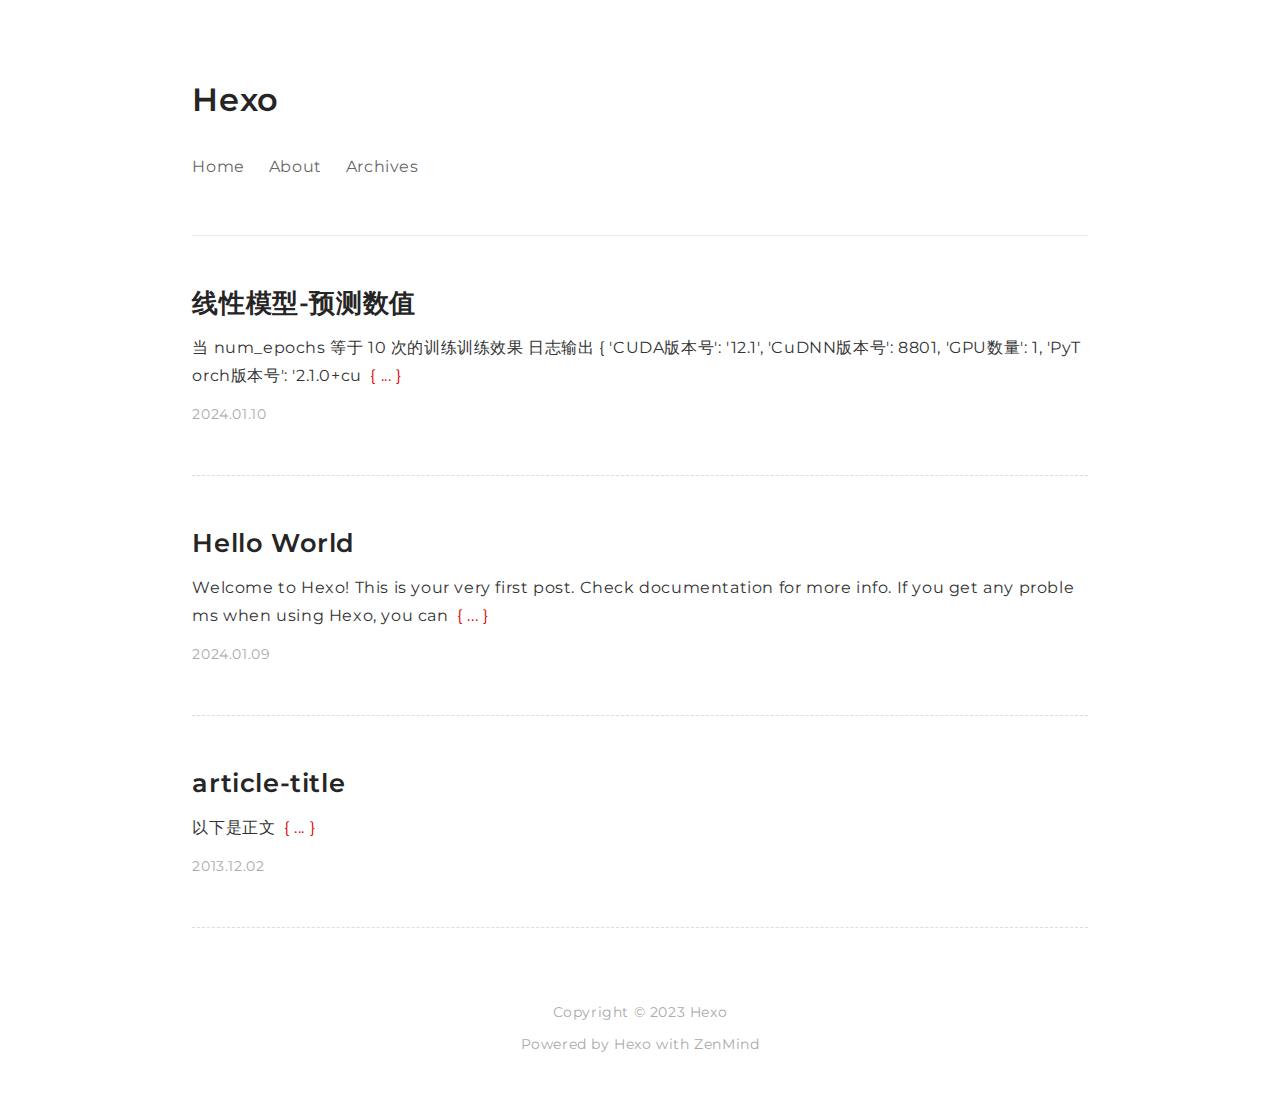
==== commit 2ceeac15: "Site updated: 2024-01-10 14:59:23" ====
--- a/index.html
+++ b/index.html
@@ -68,7 +68,13 @@
             当 num_epochs 等于 10 次的训练训练效果
 
 
-日志输出123456789101112131415161718192021222324&lt;=====================================================
+日志输出
+
+
+&#123;   'CUDA版本号': '12.1',
+    'CuDNN版本号': 8801,
+    'GPU数量': 1,
+    'PyTorch版本号': '2.1.0+cu
             <a class="read-more" href="/2024/01/10/%E7%BA%BF%E6%80%A7%E6%A8%A1%E5%9E%8B-%E9%A2%84%E6%B5%8B%E6%95%B0%E5%80%BC/"> ... </a>
         </div>
         <div class="post-date">2024.01.10</div>
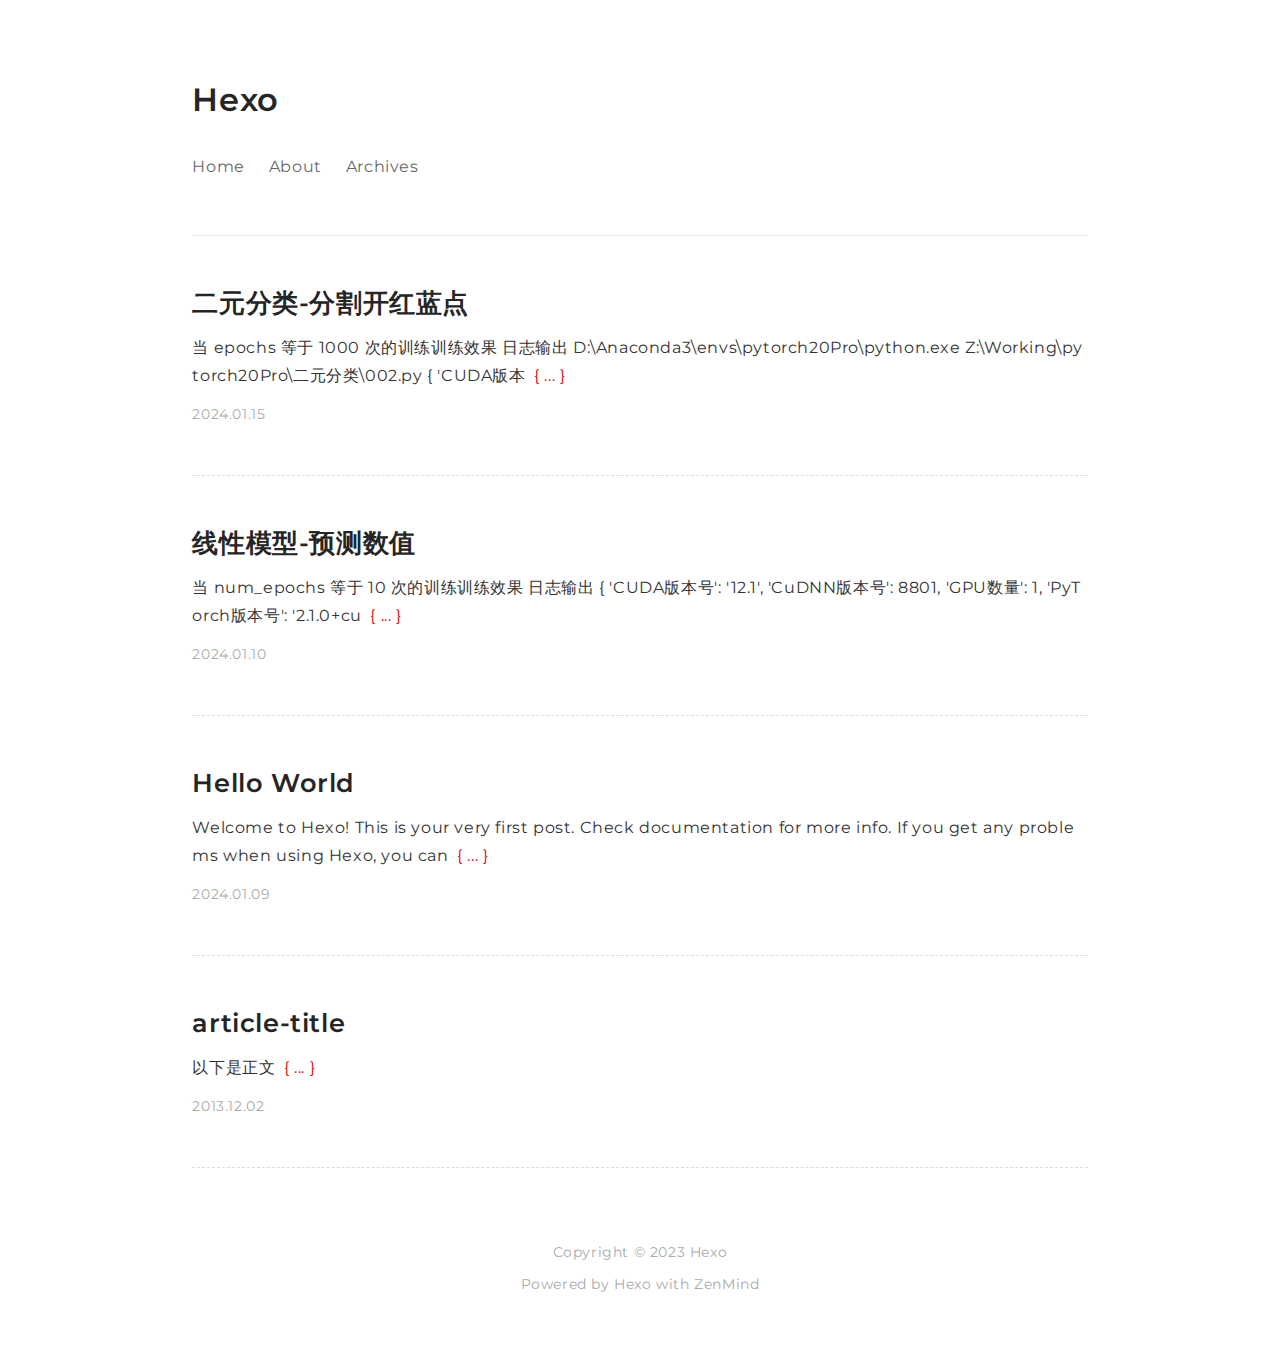
==== commit 738e97cd: "Site updated: 2024-01-15 14:37:09" ====
--- a/index.html
+++ b/index.html
@@ -63,6 +63,22 @@
                 <div class="post-list">
     
     <div class="post">
+        <a class="post-title" href="/2024/01/15/%E4%BA%8C%E5%85%83%E5%88%86%E7%B1%BB-%E5%88%86%E5%89%B2%E5%BC%80%E7%BA%A2%E8%93%9D%E7%82%B9/">二元分类-分割开红蓝点</a>
+        <div class="post-except">
+            当 epochs 等于 1000 次的训练训练效果
+
+
+日志输出
+
+D:\Anaconda3\envs\pytorch20Pro\python.exe Z:\Working\pytorch20Pro\二元分类\002.py 
+
+&#123;   'CUDA版本
+            <a class="read-more" href="/2024/01/15/%E4%BA%8C%E5%85%83%E5%88%86%E7%B1%BB-%E5%88%86%E5%89%B2%E5%BC%80%E7%BA%A2%E8%93%9D%E7%82%B9/"> ... </a>
+        </div>
+        <div class="post-date">2024.01.15</div>
+    </div>
+    
+    <div class="post">
         <a class="post-title" href="/2024/01/10/%E7%BA%BF%E6%80%A7%E6%A8%A1%E5%9E%8B-%E9%A2%84%E6%B5%8B%E6%95%B0%E5%80%BC/">线性模型-预测数值</a>
         <div class="post-except">
             当 num_epochs 等于 10 次的训练训练效果
